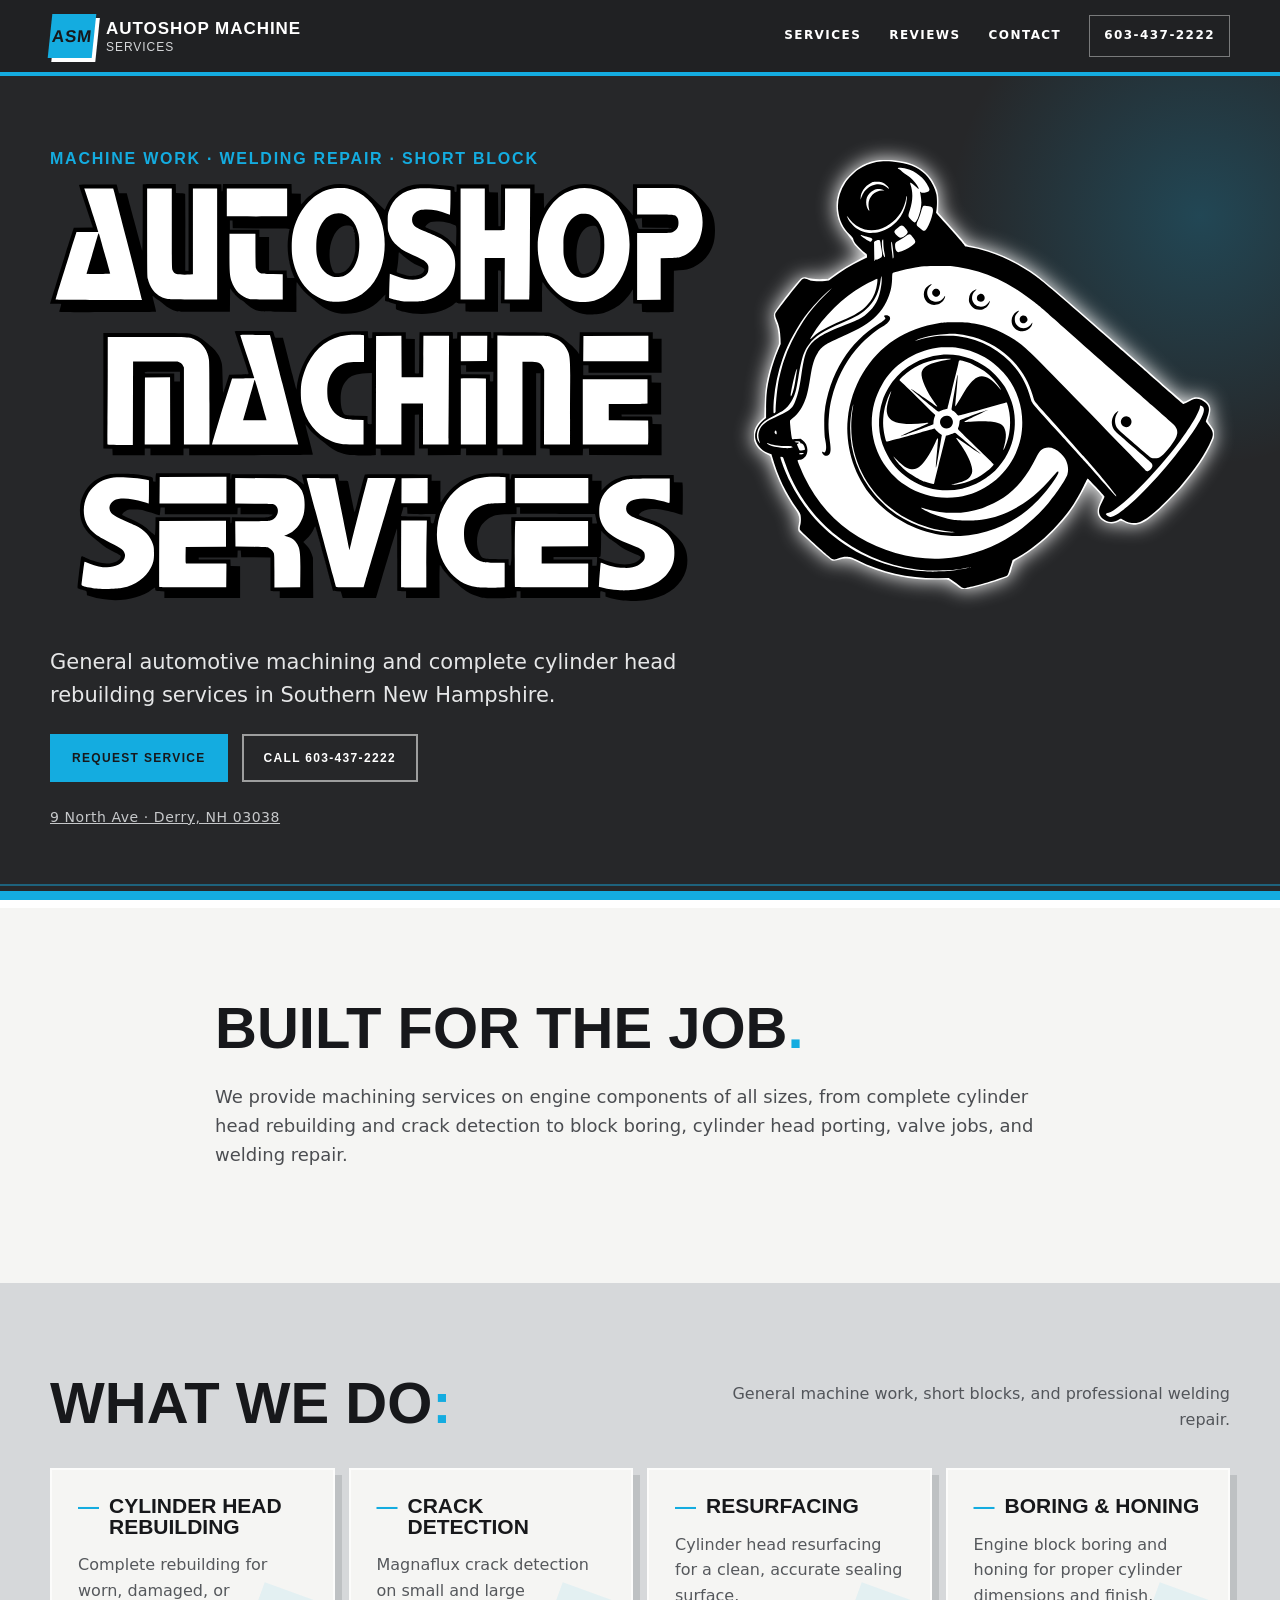
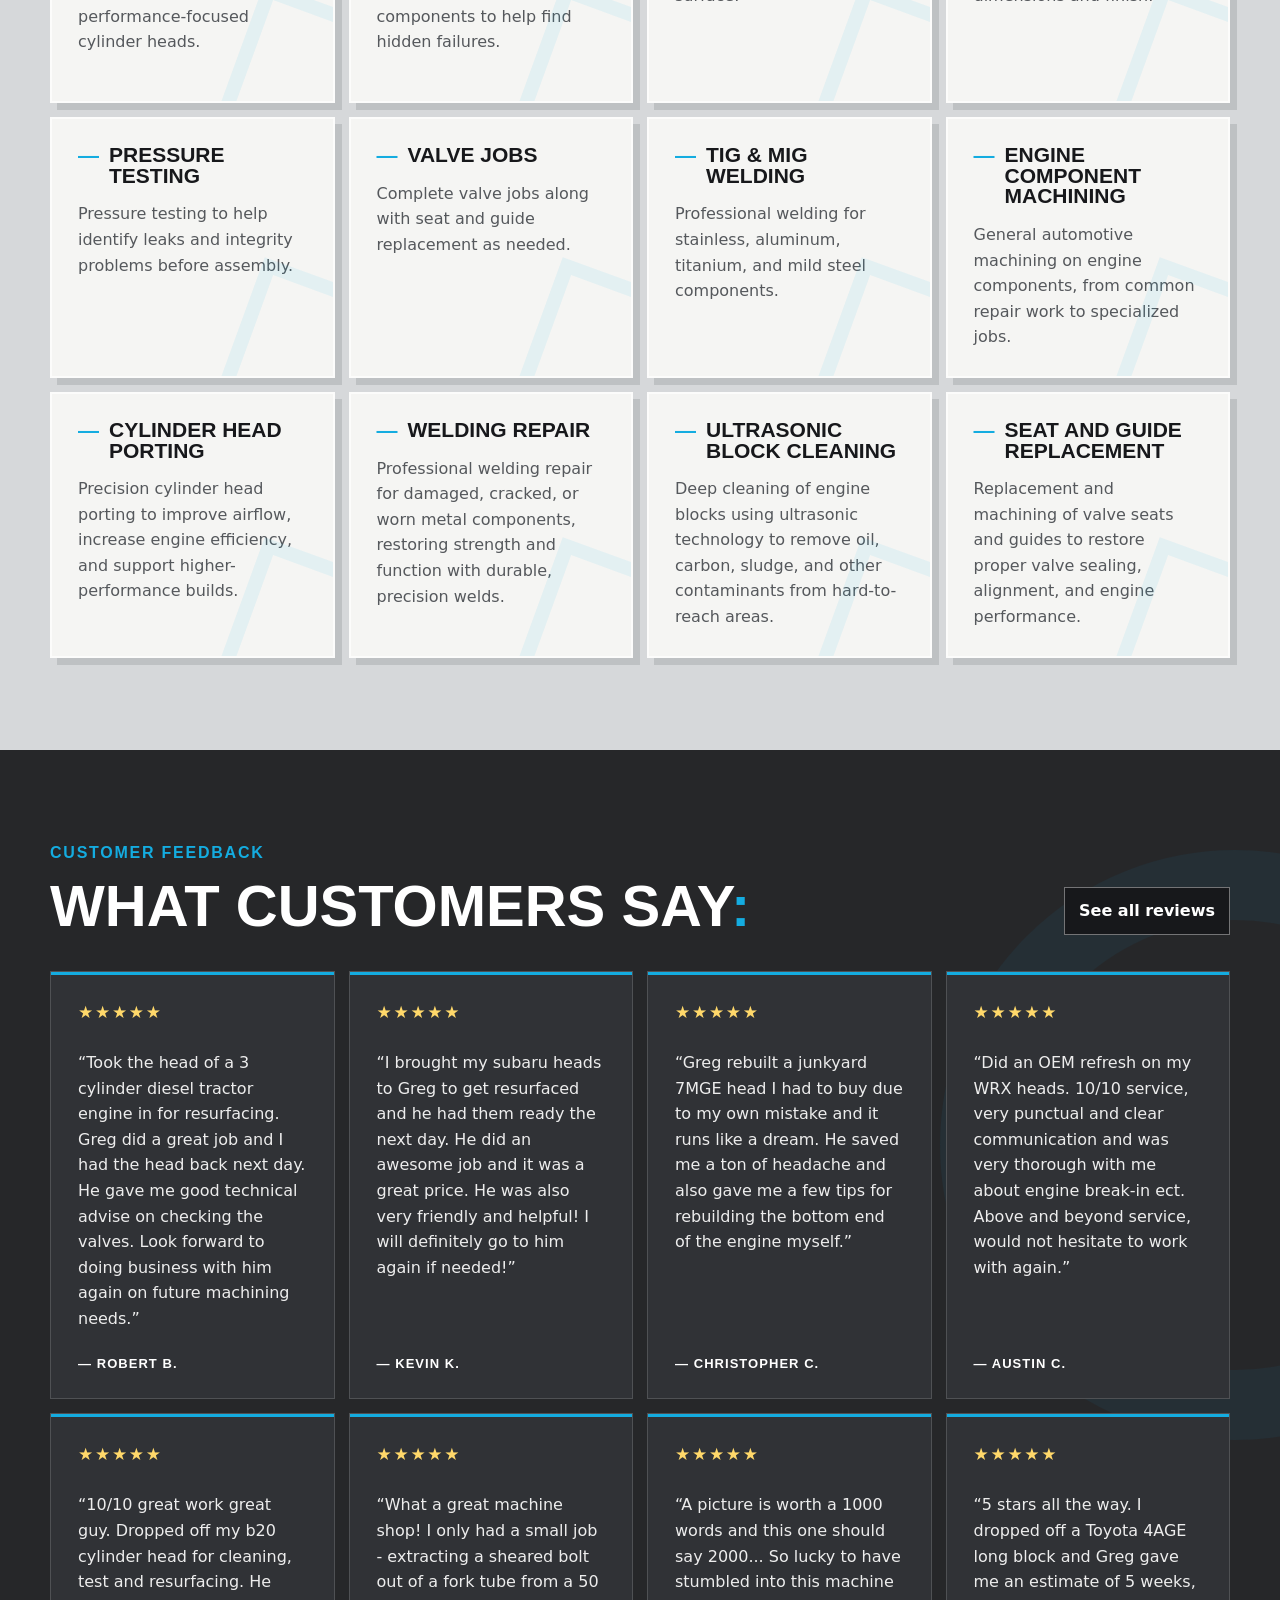
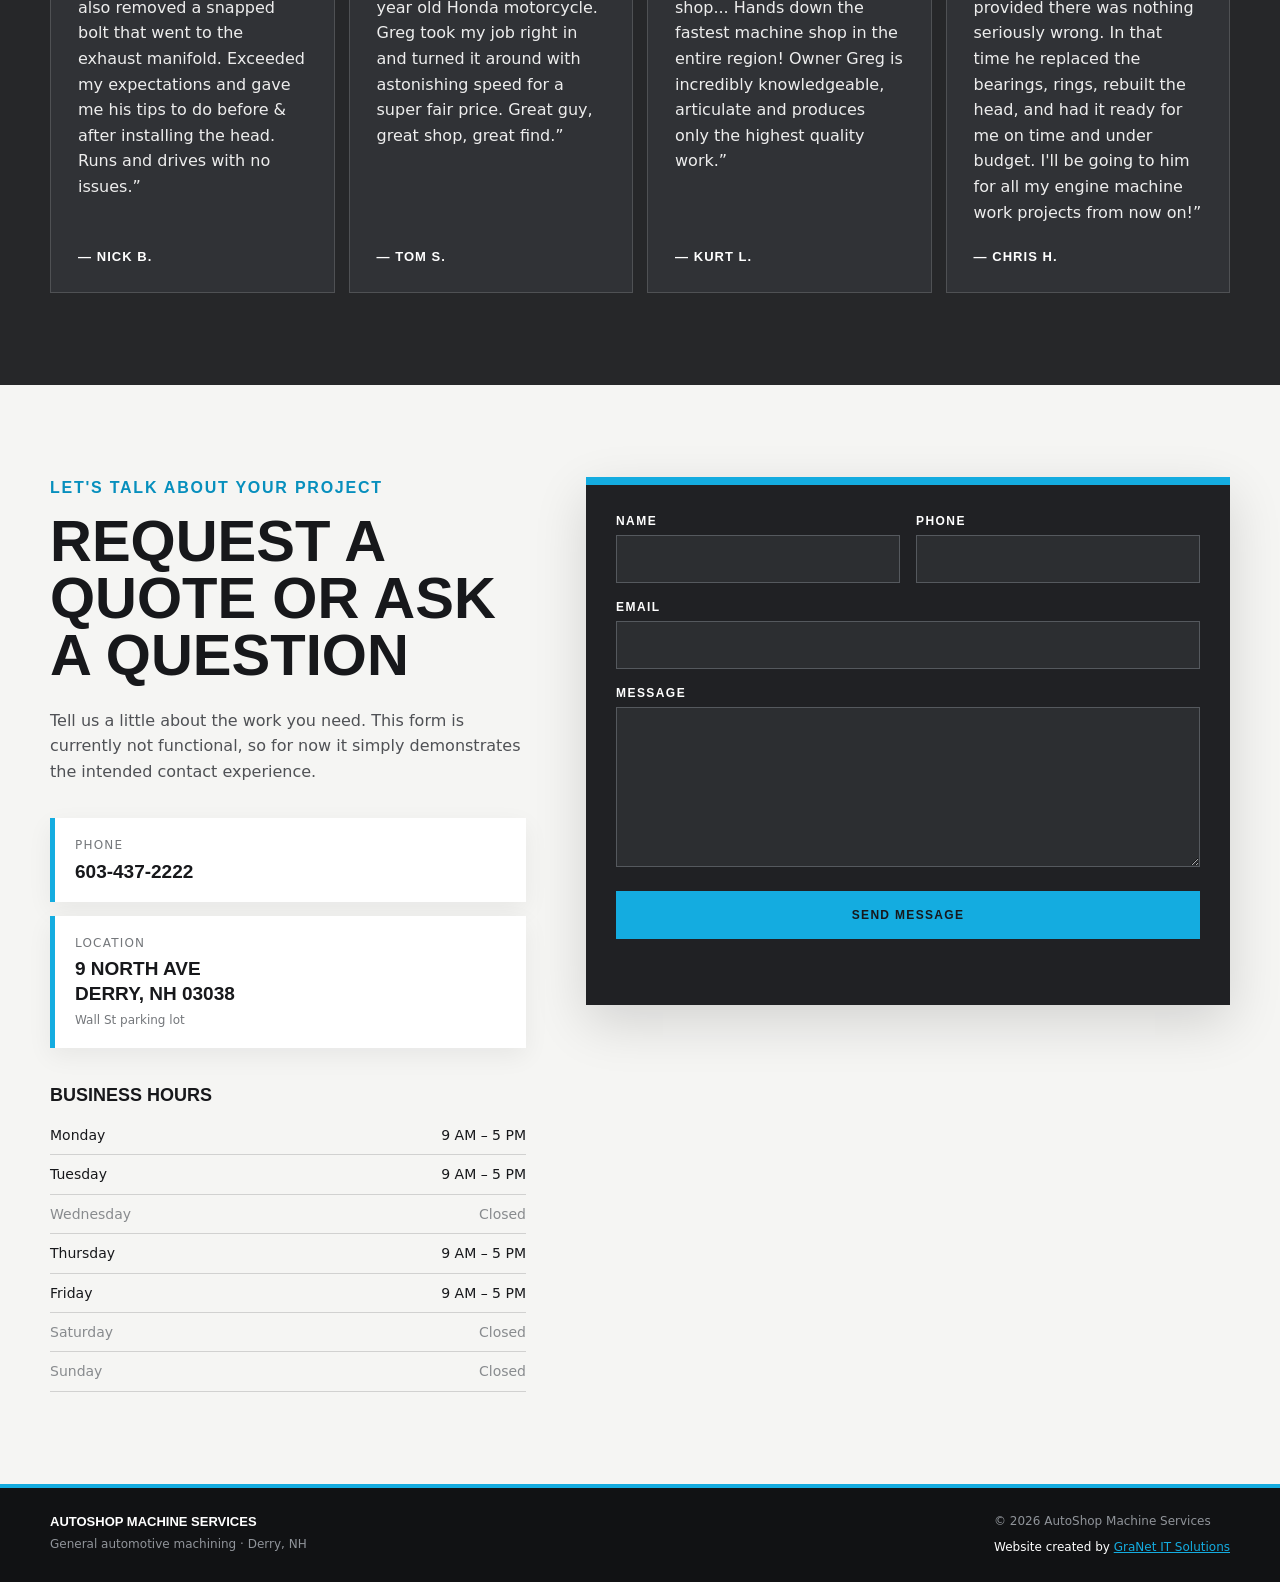
==== index.html @ a237023c "Reversed turbo again" ====
<!doctype html>
<html lang="en">
<head>
  <meta charset="utf-8">
  <meta name="viewport" content="width=device-width, initial-scale=1">
  <meta name="description" content="AutoShop Machine Services — general automotive machining, cylinder head rebuilding, welding, engine block work, pressure testing, and more in Derry, New Hampshire.">
  <title>AutoShop Machine Services | Derry, NH</title>
  <link rel="icon" href="assets/turbo-vector-animated-speed-1s-optimized.svg" sizes="any" type="image/svg+xml">
  <link rel="stylesheet" href="styles.css">
</head>
<body>
  <header class="site-header">
    <a class="brand" href="/" aria-label="AutoShop Machine Services home">
      <span class="brand-mark" aria-hidden="true">ASM</span>
      <span class="brand-copy">
        <strong>AutoShop Machine</strong>
        <span>Services</span>
      </span>
    </a>

    <button class="nav-toggle" type="button" aria-expanded="false" aria-controls="site-nav" aria-label="Open navigation">
      <span class="burger-line"></span>
      <span class="burger-line"></span>
      <span class="burger-line"></span>
    </button>

    <nav class="site-nav" id="site-nav" aria-label="Primary navigation">
      <a href="#services">Services</a>
      <a href="#reviews">Reviews</a>
      <a href="#contact">Contact</a>
      <a class="nav-phone" href="tel:+16034372222">603-437-2222</a>
    </nav>
  </header>

  <main>
    <section class="hero section-dark">
      <div class="hero-glow" aria-hidden="true"></div>
      <div class="container hero-grid">
        <div class="hero-copy">
          <p class="eyebrow">Machine Work · Welding Repair · <span class="nowrap">Short block</span></p>
          <img src="assets/autoshop-machine-services-optimized.svg" alt="AutoShop Machine Services">
        </div>
        <div class="hero-art" aria-label="Automotive turbocharger illustration">
          <img src="assets/turbo-vector-animated-speed-1s-optimized.svg" alt="Animated turbocharger graphic vectorized from Greg's business card">
        </div>
        <div>
          <p class="hero-lead">General automotive machining and complete cylinder head rebuilding services in Southern New Hampshire.</p>
          <div class="hero-actions">
            <a class="button button-primary" href="#contact">Request Service</a>
            <a class="button button-outline" href="tel:+16034372222">Call 603-437-2222</a>
          </div>
          <p class="hero-note">
            <a href="https://maps.app.goo.gl/6MBUK73NmXzvADRd7" target="_blank" rel="noopener noreferrer">
              9 North Ave · Derry, NH 03038
            </a>
          </p>
        </div>
      </div>
    </section>

    <section class="intro section-light">
      <div class="container narrow">
        <h2>Built for the job<span class="color-cyan">.</span></h2>
        <p>
          We provide machining services on engine components of all sizes, from complete cylinder head rebuilding and crack
          detection to block boring, cylinder head porting, valve jobs, and welding repair.
        </p>
      </div>
    </section>

    <section class="services section-gray" id="services">
      <div class="container">
        <div class="section-heading">
          <div>
            <h2 class="nowrap">What we do<span class="color-cyan">:</span></h2>
          </div>
          <p>General machine work, short blocks, and professional welding repair.</p>
        </div>

        <div class="service-grid">
          <article class="service-card">
            <h3 class="cyan-line-before">Cylinder Head Rebuilding</h3>
            <p>Complete rebuilding for worn, damaged, or performance-focused cylinder heads.</p>
          </article>
          <article class="service-card">
            <h3 class="cyan-line-before">Crack Detection</h3>
            <p>Magnaflux crack detection on small and large components to help find hidden failures.</p>
          </article>
          <article class="service-card">
            <h3 class="cyan-line-before">Resurfacing</h3>
            <p>Cylinder head resurfacing for a clean, accurate sealing surface.</p>
          </article>
          <article class="service-card">
            <h3 class="cyan-line-before">Boring &amp; Honing</h3>
            <p>Engine block boring and honing for proper cylinder dimensions and finish.</p>
          </article>
          <article class="service-card">
            <h3 class="cyan-line-before">Pressure Testing</h3>
            <p>Pressure testing to help identify leaks and integrity problems before assembly.</p>
          </article>
          <article class="service-card">
            <h3 class="cyan-line-before">Valve Jobs</h3>
            <p>Complete valve jobs along with seat and guide replacement as needed.</p>
          </article>
          <article class="service-card">
            <h3 class="cyan-line-before">TIG &amp; MIG Welding</h3>
            <p>Professional welding for stainless, aluminum, titanium, and mild steel components.</p>
          </article>
          <article class="service-card">
            <h3 class="cyan-line-before">Engine Component Machining</h3>
            <p>General automotive machining on engine components, from common repair work to specialized jobs.</p>
          </article>
          <article class="service-card">
            <h3 class="cyan-line-before">Cylinder Head Porting</h3>
            <p>Precision cylinder head porting to improve airflow, increase engine efficiency, and support higher-performance builds.</p>
          </article>
          <article class="service-card">
            <h3 class="cyan-line-before">Welding Repair</h3>
            <p>Professional welding repair for damaged, cracked, or worn metal components, restoring strength and function with durable, precision welds.</p>
          </article>
          <article class="service-card">
            <h3 class="cyan-line-before">Ultrasonic Block Cleaning</h3>
            <p>Deep cleaning of engine blocks using ultrasonic technology to remove oil, carbon, sludge, and other contaminants from hard-to-reach areas.</p>
          </article>
          <article class="service-card">
            <h3 class="cyan-line-before">Seat and Guide Replacement</h3>
            <p>Replacement and machining of valve seats and guides to restore proper valve sealing, alignment, and engine performance.</p>
          </article>
        </div>
      </div>
    </section>

    <section class="reviews section-dark" id="reviews">
      <div class="container">
        <div class="section-heading light">
          <div>
            <p class="eyebrow">Customer feedback</p>
            <h2>What Customers Say<span class="color-cyan">:</span></h2>
          </div>
          <a class="see-all-reviews-button" href="https://www.google.com/maps/place/Autoshop+Machine+Services/@42.8801014,-71.3243458,100m/data=!3m1!1e3!4m8!3m7!1s0x89e253054be3e963:0x8360d25eb1b6ce93!8m2!3d42.8800504!4d-71.324139!9m1!1b1!16s%2Fg%2F11cmn0khf6" target="_blank" rel="noopener noreferrer">
            See all reviews
          </a>
        </div>

        <div class="review-grid">
          <a class="review-card-container" href="https://maps.app.goo.gl/iTQZcRNAkTzZk5Yu5" target="_blank" rel="noopener noreferrer">
            <article class="review-card">
              <div class="stars" aria-label="5 out of 5 stars">★★★★★</div>
              <p>Took the head of a 3 cylinder diesel tractor engine in for resurfacing. Greg did a great job and I had the head back next day. He gave me good technical advise on checking the valves. Look forward to doing business with him again on future machining needs.</p>
              <strong>Robert B.</strong>
            </article>
          </a>
          <a class="review-card-container" href="https://maps.app.goo.gl/VydvG1VbKSbS85hs8" target="_blank" rel="noopener noreferrer">
            <article class="review-card">
              <div class="stars" aria-label="5 out of 5 stars">★★★★★</div>
              <p>I brought my subaru heads to Greg to get resurfaced and he had them ready the next day. He did an awesome job and it was a great price. He was also very friendly and helpful! I will definitely go to him again if needed!</p>
              <strong>Kevin K.</strong>
            </article>
          </a>
          <a class="review-card-container" href="https://maps.app.goo.gl/WAqzP5Kmh5ijmEwaA" target="_blank" rel="noopener noreferrer">
            <article class="review-card">
              <div class="stars" aria-label="5 out of 5 stars">★★★★★</div>
              <p>Greg rebuilt a junkyard 7MGE head I had to buy due to my own mistake and it runs like a dream. He saved me a ton of headache and also gave me a few tips for rebuilding the bottom end of the engine myself.</p>
              <strong>Christopher C.</strong>
            </article>
          </a>
          <a class="review-card-container" href="https://maps.app.goo.gl/phbAmVLEk7veg3TAA" target="_blank" rel="noopener noreferrer">
            <article class="review-card">
              <div class="stars" aria-label="5 out of 5 stars">★★★★★</div>
              <p>Did an OEM refresh on my WRX heads. 10/10 service, very punctual and clear communication and was very thorough with me about engine break-in ect. Above and beyond service, would not hesitate to work with again.</p>
              <strong>Austin C.</strong>
            </article>
          </a>
          <a class="review-card-container" href="https://maps.app.goo.gl/SbBbfT8TpAc2FC8SA" target="_blank" rel="noopener noreferrer">
            <article class="review-card">
              <div class="stars" aria-label="5 out of 5 stars">★★★★★</div>
              <p>10/10 great work great guy. Dropped off my b20 cylinder head for cleaning, test and resurfacing. He also removed a snapped bolt that went to the exhaust manifold. Exceeded my expectations and gave me his tips to do before &amp; after installing the head. Runs and drives with no issues.</p>
              <strong>Nick B.</strong>
            </article>
          </a>
          <a class="review-card-container" href="https://maps.app.goo.gl/SuzXh9UTYH8xgKC66" target="_blank" rel="noopener noreferrer">
            <article class="review-card">
              <div class="stars" aria-label="5 out of 5 stars">★★★★★</div>
              <p>What a great machine shop! I only had a small job - extracting a sheared bolt out of a fork tube from a 50 year old Honda motorcycle. Greg took my job right in and turned it around with astonishing speed for a super fair price. <!-- He showed me all around his amazing shop, and showed me some of the impressive engine rebuilds he was working on. --> Great guy, great shop, great find.</p>
              <strong>Tom S.</strong>
            </article>
          </a>
          <a class="review-card-container" href="https://maps.app.goo.gl/bUFGBrFWjuqHCg398" target="_blank" rel="noopener noreferrer">
            <article class="review-card">
              <div class="stars" aria-label="5 out of 5 stars">★★★★★</div>
              <p>A picture is worth a 1000 words and this one should say 2000... So lucky to have stumbled into this machine shop... Hands down the fastest machine shop in the entire region! Owner Greg is incredibly knowledgeable, articulate and produces only the highest quality work.</p>
              <strong>Kurt L.</strong>
            </article>
          </a>
          <a class="review-card-container" href="https://maps.app.goo.gl/ict8eHAkGmS4cefP7" target="_blank" rel="noopener noreferrer">
            <article class="review-card">
              <div class="stars" aria-label="5 out of 5 stars">★★★★★</div>
              <p>5 stars all the way. I dropped off a Toyota 4AGE long block and Greg gave me an estimate of 5 weeks, provided there was nothing seriously wrong. In that time he replaced the bearings, rings, rebuilt the head, and had it ready for me on time and under budget. <!-- I just finished building up the rest of the motor in my home garage and installing it in the car. She started right up! --> I'll be going to him for all my engine machine work projects from now on!</p>
              <strong>Chris H.</strong>
            </article>
          </a>
        </div>
      </div>
    </section>

    <section class="contact section-light" id="contact">
      <div class="container contact-grid">
        <div class="contact-copy">
          <p class="eyebrow dark">Let's talk about your project</p>
          <h2>Request a Quote or Ask a Question</h2>
          <p>
            Tell us a little about the work you need. This form is currently not functional, so for now it simply demonstrates
            the intended contact experience.
          </p>

          <div class="contact-details">
            <a href="tel:+16034372222"><span>Phone</span><strong>603-437-2222</strong></a>
            <a href="https://maps.app.goo.gl/6MBUK73NmXzvADRd7" target="_blank" rel="noopener noreferrer">
              <div><span>Location</span><strong>9 North Ave<br>Derry, NH 03038</strong><small>Wall St parking lot</small></div>
            </a>
          </div>

          <div class="hours">
            <h3>Business Hours</h3>
            <div class="hours-row"><span>Monday</span><span>9 AM &ndash; 5 PM</span></div>
            <div class="hours-row"><span>Tuesday</span><span>9 AM &ndash; 5 PM</span></div>
            <div class="hours-row closed"><span>Wednesday</span><span>Closed</span></div>
            <div class="hours-row"><span>Thursday</span><span>9 AM &ndash; 5 PM</span></div>
            <div class="hours-row"><span>Friday</span><span>9 AM &ndash; 5 PM</span></div>
            <div class="hours-row closed"><span>Saturday</span><span>Closed</span></div>
            <div class="hours-row closed"><span>Sunday</span><span>Closed</span></div>
          </div>
        </div>

        <form class="contact-form" id="contact-form">
          <div class="form-row">
            <label>Name<input type="text" name="name" autocomplete="name" required></label>
            <label>Phone<input type="tel" name="phone" autocomplete="tel" required></label>
          </div>
          <label>Email<input type="email" name="email" autocomplete="email" required></label>
          <label>Message<textarea name="message" rows="7" required></textarea></label>
          <button class="button button-primary" type="submit">Send Message</button>
          <p class="form-status" id="form-status" role="status" aria-live="polite"></p>
        </form>
      </div>
    </section>
  </main>

  <footer class="site-footer">
    <div class="container footer-inner">
      <div>
        <strong>AutoShop Machine Services</strong>
        <span class="footer-company-subtext">General automotive machining · Derry, NH</span>
      </div>
      <div>
        <span class="footer-copyright">© <span id="year">2026</span> AutoShop Machine Services</span>
        <span>Website created by <a class="granet-link" href="https://granet.tech" target="_blank" rel="noopener">GraNet IT Solutions</a></span>
      </div>
    </div>
  </footer>

  <script src="script.js"></script>
</body>
</html>
---- styles.css ----
:root {
  --cyan: #14ace0;
  --cyan-dark: #078fbd;
  --ink: #17181b;
  --ink-soft: #25272a;
  --review-bg: #303236;
  --gray-900: #262729;
  --gray-800: #3a3c40;
  --gray-500: #9ea1a5;
  --gray-300: #d6d8da;
  --gray-100: #f5f5f3;
  --white: #ffffff;
  --yellow: #ffd86a;
  --border: rgba(23, 24, 27, .16);
  --shadow: 0 18px 50px rgba(0, 0, 0, .14);
  --max: 1180px;
  --display: "Trebuchet MS", "Arial Black", Arial, sans-serif;
  --body: Inter, ui-sans-serif, system-ui, -apple-system, BlinkMacSystemFont, "Segoe UI", sans-serif;
}

* {
  box-sizing: border-box;
}

html {
  scroll-behavior: smooth;
  scroll-padding-top: 50px;
}

body {
  margin: 0;
  color: var(--ink);
  background: var(--gray-100);
  font-family: var(--body);
  line-height: 1.6;
}

a {
  color: inherit;
}

img {
  max-width: 100%;
  display: block;
}

input,
textarea {
  font-size: 16px;
}

button {
  font: inherit;
}

.container {
  width: min(100% - 40px, var(--max));
  margin-inline: auto;
}

.narrow {
  max-width: 850px;
}

.site-header {
  position: sticky;
  top: 0;
  z-index: 50;
  display: flex;
  align-items: center;
  justify-content: space-between;
  gap: 24px;
  padding: 14px max(20px, calc((100% - var(--max)) / 2));
  background: rgba(23, 24, 27, .96);
  color: var(--white);
  border-bottom: 4px solid var(--cyan);
  backdrop-filter: blur(12px);
}

.brand {
  display: inline-flex;
  align-items: center;
  gap: 12px;
  text-decoration: none;
  min-width: 0;
}

.brand-mark {
  display: grid;
  place-items: center;
  width: 44px;
  height: 44px;
  flex: 0 0 44px;
  background: var(--cyan);
  color: var(--ink);
  font: 900 17px/1 var(--display);
  letter-spacing: .04em;
  transform: skew(-6deg);
  box-shadow: 4px 4px 0 #fff;
}

.brand-copy {
  display: flex;
  flex-direction: column;
  font-family: var(--display);
  text-transform: uppercase;
  letter-spacing: .06em;
  line-height: 1;
}

.brand-copy strong {
  font-size: 17px;
}

.brand-copy span {
  margin-top: 4px;
  font-size: 12px;
  color: #d6d8da;
}

.site-nav {
  display: flex;
  align-items: center;
  gap: 28px;
}

.site-nav a {
  text-decoration: none;
  text-transform: uppercase;
  font-size: 12px;
  font-weight: 800;
  letter-spacing: .12em;
}

.site-nav a:hover {
  color: var(--cyan);
}

.nav-phone {
  border: 1px solid rgba(255, 255, 255, .4);
  padding: 10px 14px;
}

.nav-phone:hover {
  border-color: var(--cyan);
}

.nav-toggle {
  display: none;
  width: 42px;
  height: 42px;
  padding: 8px;
  border: 1px solid rgba(255, 255, 255, .35);
  background: transparent;
  color: white;
  cursor: pointer;
}

.nav-toggle span.burger-line {
  display: block;
  height: 2px;
  margin: 5px 0;
  background: currentColor;
}

.section-dark {
  background: var(--gray-900);
  color: var(--white);
}

.section-light {
  background: var(--gray-100);
}

.section-gray {
  background: var(--gray-300);
}

.hero {
  position: relative;
  overflow: hidden;
  border-bottom: 8px solid var(--white);
}

.hero::before,
.hero::after {
  content: "";
  position: absolute;
  inset: auto 0 0;
  height: 9px;
  background: var(--cyan);
}

.hero::after {
  bottom: 14px;
  height: 2px;
  opacity: .45;
}

.hero-glow {
  position: absolute;
  width: 520px;
  height: 520px;
  border-radius: 50%;
  right: -180px;
  top: -120px;
  background: radial-gradient(circle, rgba(20, 172, 224, .24), transparent 68%);
}

.hero-grid {
  min-height: 650px;
  display: grid;
  grid-template-columns: 1.15fr .85fr;
  align-items: center;
  gap: 24px;
  padding-block: 72px;
}

.color-cyan {
  color: var(--cyan);
}

.cyan-line-before {
  display: flex;
}

.cyan-line-before::before {
  content: "\2014";
  color: var(--cyan);
  margin-right: 10px;
}

.nowrap {
  white-space: nowrap;
}

.eyebrow {
  margin: 0 0 14px;
  font: 800 clamp(12px, 1.4vw, 16px)/1.4 var(--display);
  text-transform: uppercase;
  letter-spacing: .11em;
  color: var(--cyan);
}

.eyebrow.dark {
  color: var(--cyan-dark);
}

h2 {
  margin: 0;
  font-family: var(--display);
  text-transform: uppercase;
}

.hero-lead {
  max-width: 680px;
  font-size: clamp(17px, 2vw, 21px);
  color: #e5e6e7;
}

.hero-actions {
  display: flex;
  gap: 14px;
  flex-wrap: wrap;
}

.button {
  display: inline-flex;
  justify-content: center;
  align-items: center;
  min-height: 48px;
  padding: 12px 20px;
  border: 2px solid transparent;
  text-decoration: none;
  text-transform: uppercase;
  font: 900 12px/1 var(--display);
  letter-spacing: .11em;
  cursor: pointer;
  transition: transform .18s ease, background .18s ease, color .18s ease;
}

.button:hover {
  transform: translateY(-2px);
}

.button-primary {
  background: var(--cyan);
  color: var(--ink);
}

.button-primary:hover {
  background: #57c8eb;
}

.button-outline {
  border-color: rgba(255, 255, 255, .55);
  color: white;
}

.button-outline:hover {
  background: white;
  color: var(--ink);
}

.hero-note {
  margin: 24px 0 0;
  font-size: 14px;
  letter-spacing: .04em;
  color: #c6c8ca;
}

.hero-art {
  display: flex;
  justify-content: center;
  align-items: center;
  position: relative;
}

.hero-art img {
  width: min(100%, 460px);
  filter: drop-shadow(0 0 10px white);
  /* filter: drop-shadow(0 0 20px var(--cyan)); */
}

.intro {
  padding: 92px 0 96px;
}

.intro h2 {
  max-width: 900px;
  font-size: clamp(34px, 5vw, 58px);
  line-height: .98;
}

.intro p:last-child {
  margin-top: 26px;
  max-width: 820px;
  font-size: 18px;
  color: #4b4d51;
}

.services,
.reviews,
.contact {
  padding: 92px 0;
}

.section-heading {
  display: flex;
  align-items: end;
  justify-content: space-between;
  gap: 30px;
  margin-bottom: 36px;
}

.section-heading h2 {
  font-size: clamp(34px, 5vw, 58px);
  line-height: .98;
}

.section-heading > p {
  max-width: 500px;
  margin: 0;
  color: #52555a;
  text-align: right;
}

.section-heading.light > p {
  color: #c7c9cc;
}

.service-grid {
  display: grid;
  grid-template-columns: repeat(4, minmax(0, 1fr));
  gap: 14px;
}

.service-card {
  position: relative;
  min-height: 235px;
  padding: 26px;
  background: var(--gray-100);
  border: 2px solid rgba(255, 255, 255, .7);
  box-shadow: 7px 7px 0 rgba(23, 24, 27, .12);
  overflow: hidden;
}

.service-card::after {
  content: "";
  position: absolute;
  width: 120px;
  height: 120px;
  right: -50px;
  bottom: -50px;
  border: 14px solid rgba(20, 172, 224, .08);
  transform: rotate(20deg);
}

.service-card h3 {
  margin: 0;
  font: 900 21px/.98 var(--display);
  text-transform: uppercase;
}

.service-card p {
  margin: 15px 0 0;
  color: #55585c;
}

.reviews {
  position: relative;
  overflow: hidden;
}

.reviews::before {
  content: "";
  position: absolute;
  width: 450px;
  height: 450px;
  border: 70px solid rgba(20, 172, 224, .06);
  border-radius: 50%;
  right: -250px;
  top: 100px;
}

.see-all-reviews-button {
  border: 1px solid rgba(255, 255, 255, .4);
  padding: 10px 14px;
  background-color: rgb(23, 24, 27);
  white-space: nowrap;
  font-weight: 800;
  text-decoration: none;
  text-align: center;
  z-index: 1;
}

.see-all-reviews-button:hover {
  color: var(--cyan);
  border-color: var(--cyan);
}

.review-grid {
  position: relative;
  display: grid;
  grid-template-columns: repeat(4, minmax(0, 1fr));
  gap: 14px;
}

.review-card-container {
  text-decoration: inherit;
  display: flex;
}

.review-card {
  background: var(--review-bg);
  border: 1px solid rgba(255, 255, 255, .15);
  padding: 27px;
  box-shadow: inset 0 3px 0 var(--cyan);
  display: flex;
  flex-direction: column;
  position: relative;
  z-index: 1;
}

.review-card:hover {
  background: linear-gradient(to top, color-mix(in srgb, var(--cyan), var(--review-bg) 75%)  0%, var(--review-bg) 25%);
}

.stars {
  color: var(--yellow);
  letter-spacing: .1em;
  font-size: 17px;
}

.review-card p {
  margin: 24px 0;
  font-size: 16px;
  color: #ededed;
}

.review-card p::before {
  content: '\201C';
}

.review-card p::after {
  content: '\201D';
}

.review-card strong {
  display: block;
  font: 900 13px/1.2 var(--display);
  text-transform: uppercase;
  letter-spacing: .08em;
  margin-top: auto;
}

.review-card strong::before {
  content: '\2014\20';
}

.review-card span {
  display: block;
  margin-top: 6px;
  color: #96999e;
  font-size: 12px;
}

.contact-grid {
  display: grid;
  grid-template-columns: .85fr 1.15fr;
  gap: 60px;
  align-items: start;
}

.contact h2 {
  font-size: clamp(34px, 5vw, 58px);
  line-height: .98;
}

.contact-copy > p:not(.eyebrow) {
  margin: 24px 0 34px;
  color: #4f5155;
  max-width: 650px;
}

.contact-details {
  display: grid;
  gap: 14px;
  margin-bottom: 28px;
}

.contact-details > * {
  display: block;
  padding: 18px 20px;
  border-left: 5px solid var(--cyan);
  background: white;
  text-decoration: none;
  box-shadow: 0 8px 24px rgba(0, 0, 0, .06);
}

.contact-details span,
.contact-details small {
  display: block;
  color: #74777b;
  font-size: 12px;
  text-transform: uppercase;
  letter-spacing: .1em;
}

.contact-details strong {
  display: block;
  margin-top: 4px;
  font: 900 19px/1.3 var(--display);
  text-transform: uppercase;
}

.contact-details small {
  margin-top: 4px;
  text-transform: none;
  letter-spacing: normal;
}

.hours {
  padding-top: 10px;
}

.hours h3 {
  margin: 0 0 12px;
  font: 900 18px/1 var(--display);
  text-transform: uppercase;
}

.hours-row {
  display: flex;
  justify-content: space-between;
  gap: 18px;
  padding: 8px 0;
  border-bottom: 1px solid var(--border);
  font-size: 14px;
}

.hours-row.closed {
  color: #888b8e;
}

.contact-form {
  padding: 30px;
  background: #202124;
  color: white;
  box-shadow: var(--shadow);
  border-top: 8px solid var(--cyan);
}

.contact-form label {
  display: block;
  margin-bottom: 18px;
  font: 800 12px/1 var(--display);
  text-transform: uppercase;
  letter-spacing: .12em;
}

.form-row {
  display: grid;
  grid-template-columns: 1fr 1fr;
  gap: 16px;
}

.contact-form input,
.contact-form textarea {
  width: 100%;
  margin-top: 8px;
  padding: 14px 15px;
  border: 1px solid #55595e;
  background: #2c2e31;
  color: white;
  outline: none;
  border-radius: 0;
}

.contact-form input:focus,
.contact-form textarea:focus {
  border-color: var(--cyan);
  box-shadow: 0 0 0 2px rgba(20, 172, 224, .16);
}

.contact-form textarea {
  resize: vertical;
  min-height: 160px;
}

.contact-form .button {
  width: 100%;
  margin-top: 4px;
}

.form-status {
  min-height: 24px;
  margin: 12px 0 0;
  text-align: center;
  color: #bfeafa;
  font-size: 13px;
}

.site-footer {
  background: #111214;
  color: white;
  padding: 24px 0;
  border-top: 4px solid var(--cyan);
}

.footer-inner {
  display: grid;
  grid-template-columns: 1fr auto;
  gap: 22px;
  align-items: center;
  font-size: 12px;
}

.footer-inner strong {
  font: 900 13px/1 var(--display);
  text-transform: uppercase;
  text-decoration: none;
}

.footer-inner > div {
  display: flex;
  flex-direction: column;
  gap: 7.5px;
}

.footer-copyright,
.footer-company-subtext {
  color: #90949a;
}

.granet-link {
  color: var(--cyan);
}

@media (max-width: 980px) {
  .site-nav {
    gap: 18px;
  }

  .hero-grid {
    grid-template-columns: 1fr .72fr;
  }

  .service-grid,
  .review-grid {
    grid-template-columns: repeat(2, minmax(0, 1fr));
  }

  .contact-grid {
    grid-template-columns: 1fr;
  }
}

@media (max-width: 760px) {
  .hero-copy > .eyebrow {
    text-align: center;
  }

  .container {
    width: min(100% - 28px, var(--max));
  }

  .site-header {
    padding: 12px 14px;
  }

  .nav-toggle {
    display: block;
  }

  .site-nav {
    position: absolute;
    left: 14px;
    right: 14px;
    top: calc(100% + 4px);
    display: none;
    flex-direction: column;
    align-items: stretch;
    padding: 10px;
    background: #1b1c1f;
    border: 1px solid rgba(255, 255, 255, .15);
    box-shadow: var(--shadow);
  }

  .site-nav.open {
    display: flex;
  }

  .site-nav a {
    padding: 12px;
  }

  .nav-phone {
    text-align: center;
  }

  .hero-grid {
    grid-template-columns: 1fr;
    padding-block: 56px 74px;
  }

  .hero-art {
    order: -1;
    min-height: 180px;
  }

  .hero-art img {
    width: 250px;
  }

  .hero-art::before {
    inset: 15% 20%;
  }

  .section-heading:not(.light) {
    align-items: start;
    flex-direction: column;
    margin-bottom: 28px;
  }

  .section-heading > p {
    text-align: left;
  }

  .services,
  .reviews,
  .contact,
  .intro {
    padding: 70px 0;
  }

  .form-row {
    grid-template-columns: 1fr;
    gap: 0;
  }
}

@media (max-width: 520px) {
  .brand-copy strong {
    font-size: 14px;
  }

  .brand-copy span {
    font-size: 10px;
  }

  .brand-mark {
    width: 38px;
    height: 38px;
    flex-basis: 38px;
    font-size: 14px;
  }

  .section-heading.light {
    align-items: start;
    flex-direction: column;
    margin-bottom: 28px;
  }

  .see-all-reviews-button {
    width: 100%;
  }

  .service-grid,
  .review-grid {
    grid-template-columns: 1fr;
  }

  .service-card {
    min-height: auto;
  }

  .contact-form {
    padding: 22px 18px;
  }

  .footer-inner {
    grid-template-columns: 1fr;
  }
}
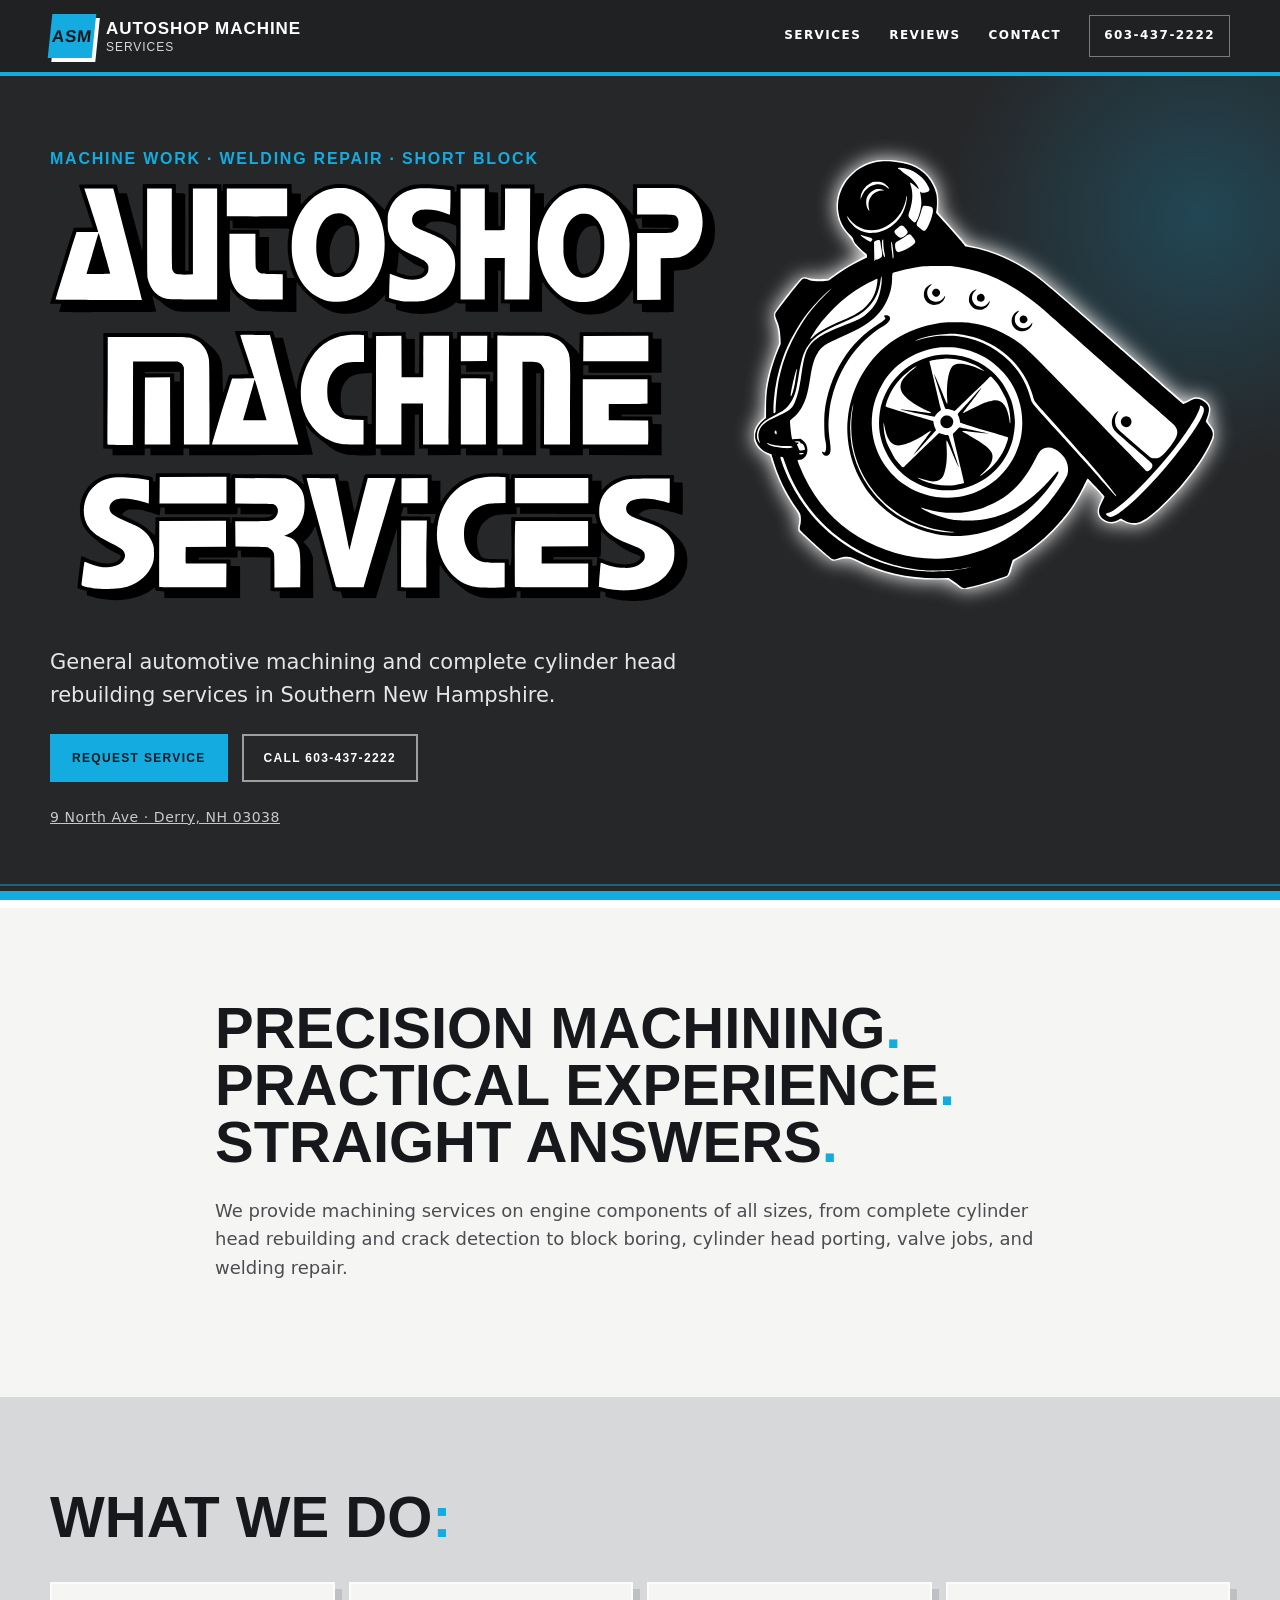
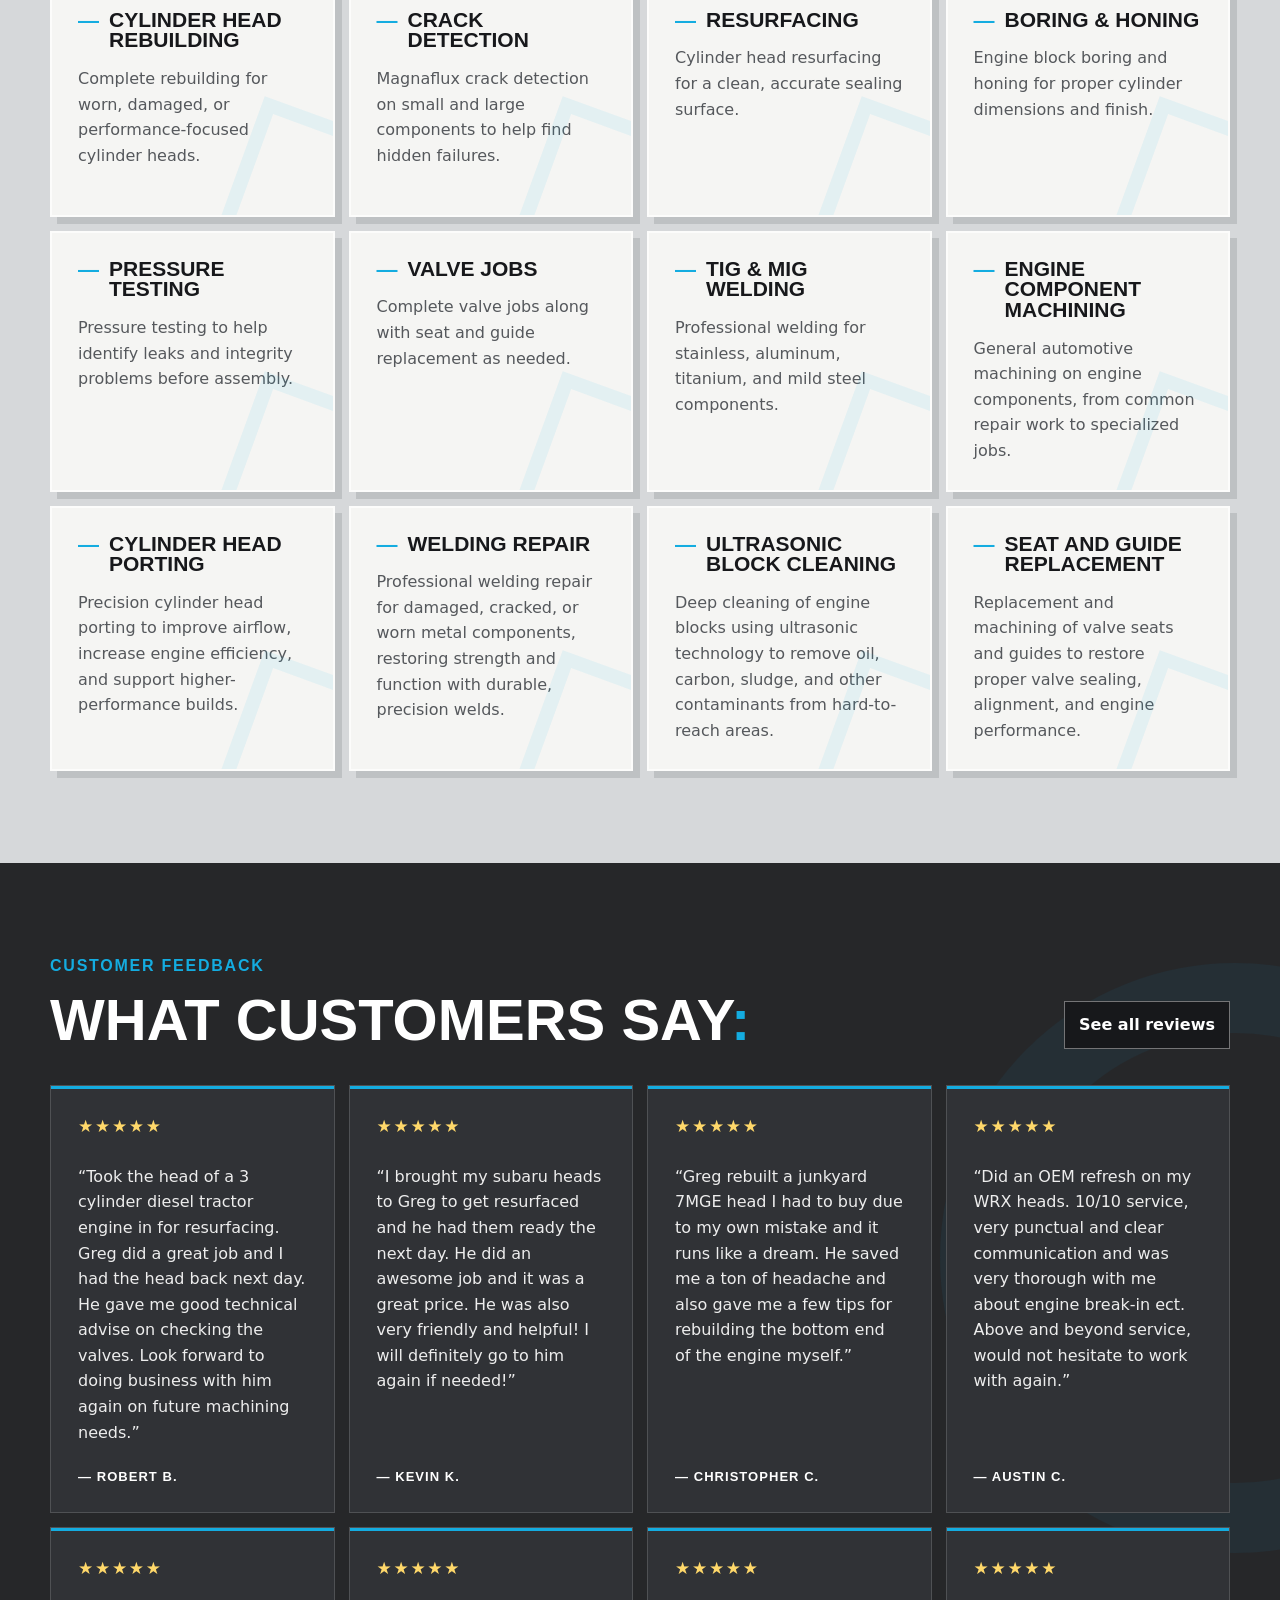
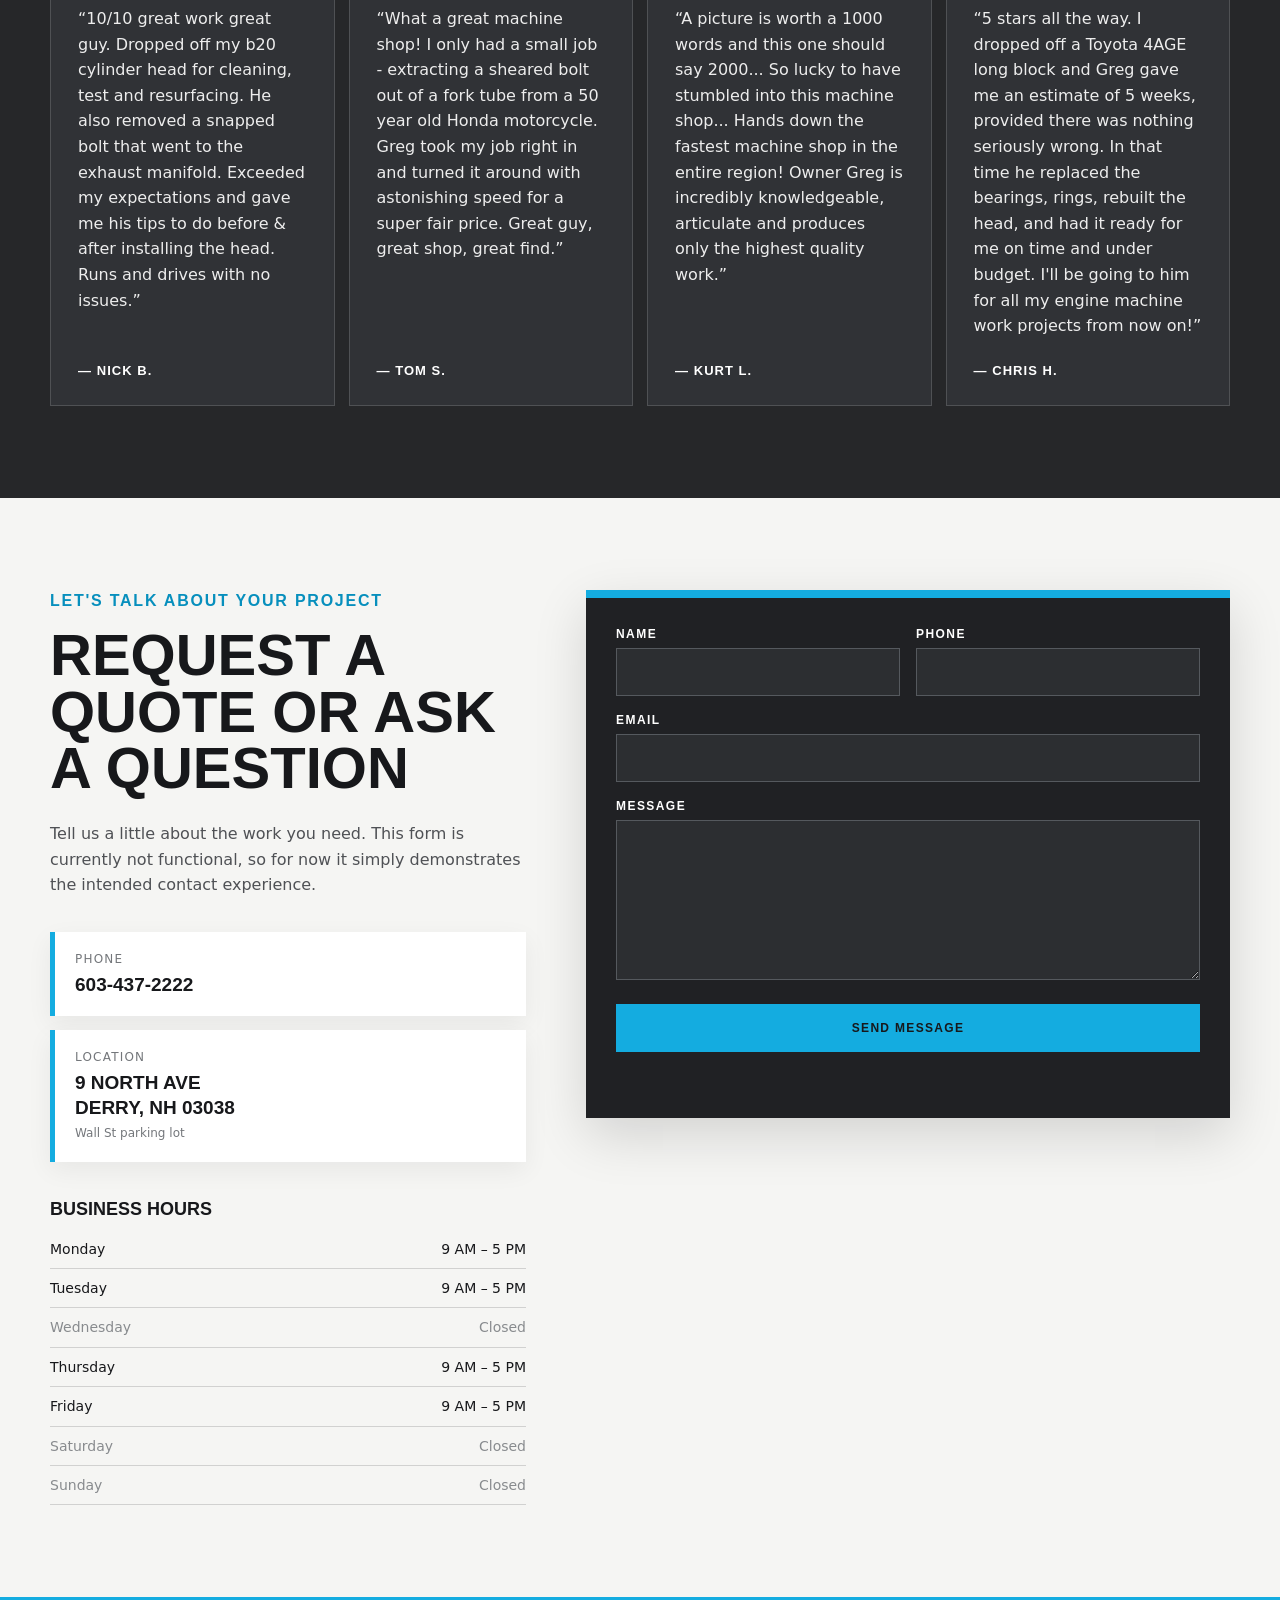
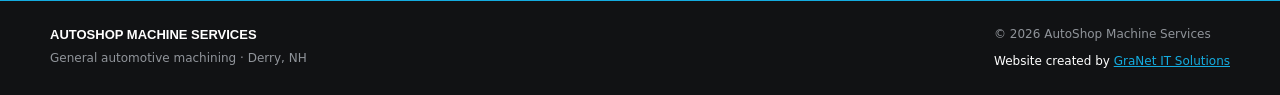
==== commit aa86be2d: "Called Greg and made changes for him" ====
--- a/index.html
+++ b/index.html
@@ -60,7 +60,11 @@
 
     <section class="intro section-light">
       <div class="container narrow">
-        <h2>Built for the job<span class="color-cyan">.</span></h2>
+        <h2>
+          Precision machining<span class="color-cyan">.</span><br>
+          Practical experience<span class="color-cyan">.</span><br>
+          Straight answers<span class="color-cyan">.</span><br>
+        </h2>
         <p>
           We provide machining services on engine components of all sizes, from complete cylinder head rebuilding and crack
           detection to block boring, cylinder head porting, valve jobs, and welding repair.
@@ -74,7 +78,7 @@
           <div>
             <h2 class="nowrap">What we do<span class="color-cyan">:</span></h2>
           </div>
-          <p>General machine work, short blocks, and professional welding repair.</p>
+          <!-- <p>General machine work, short blocks, and professional welding repair.</p> -->
         </div>
 
         <div class="service-grid">
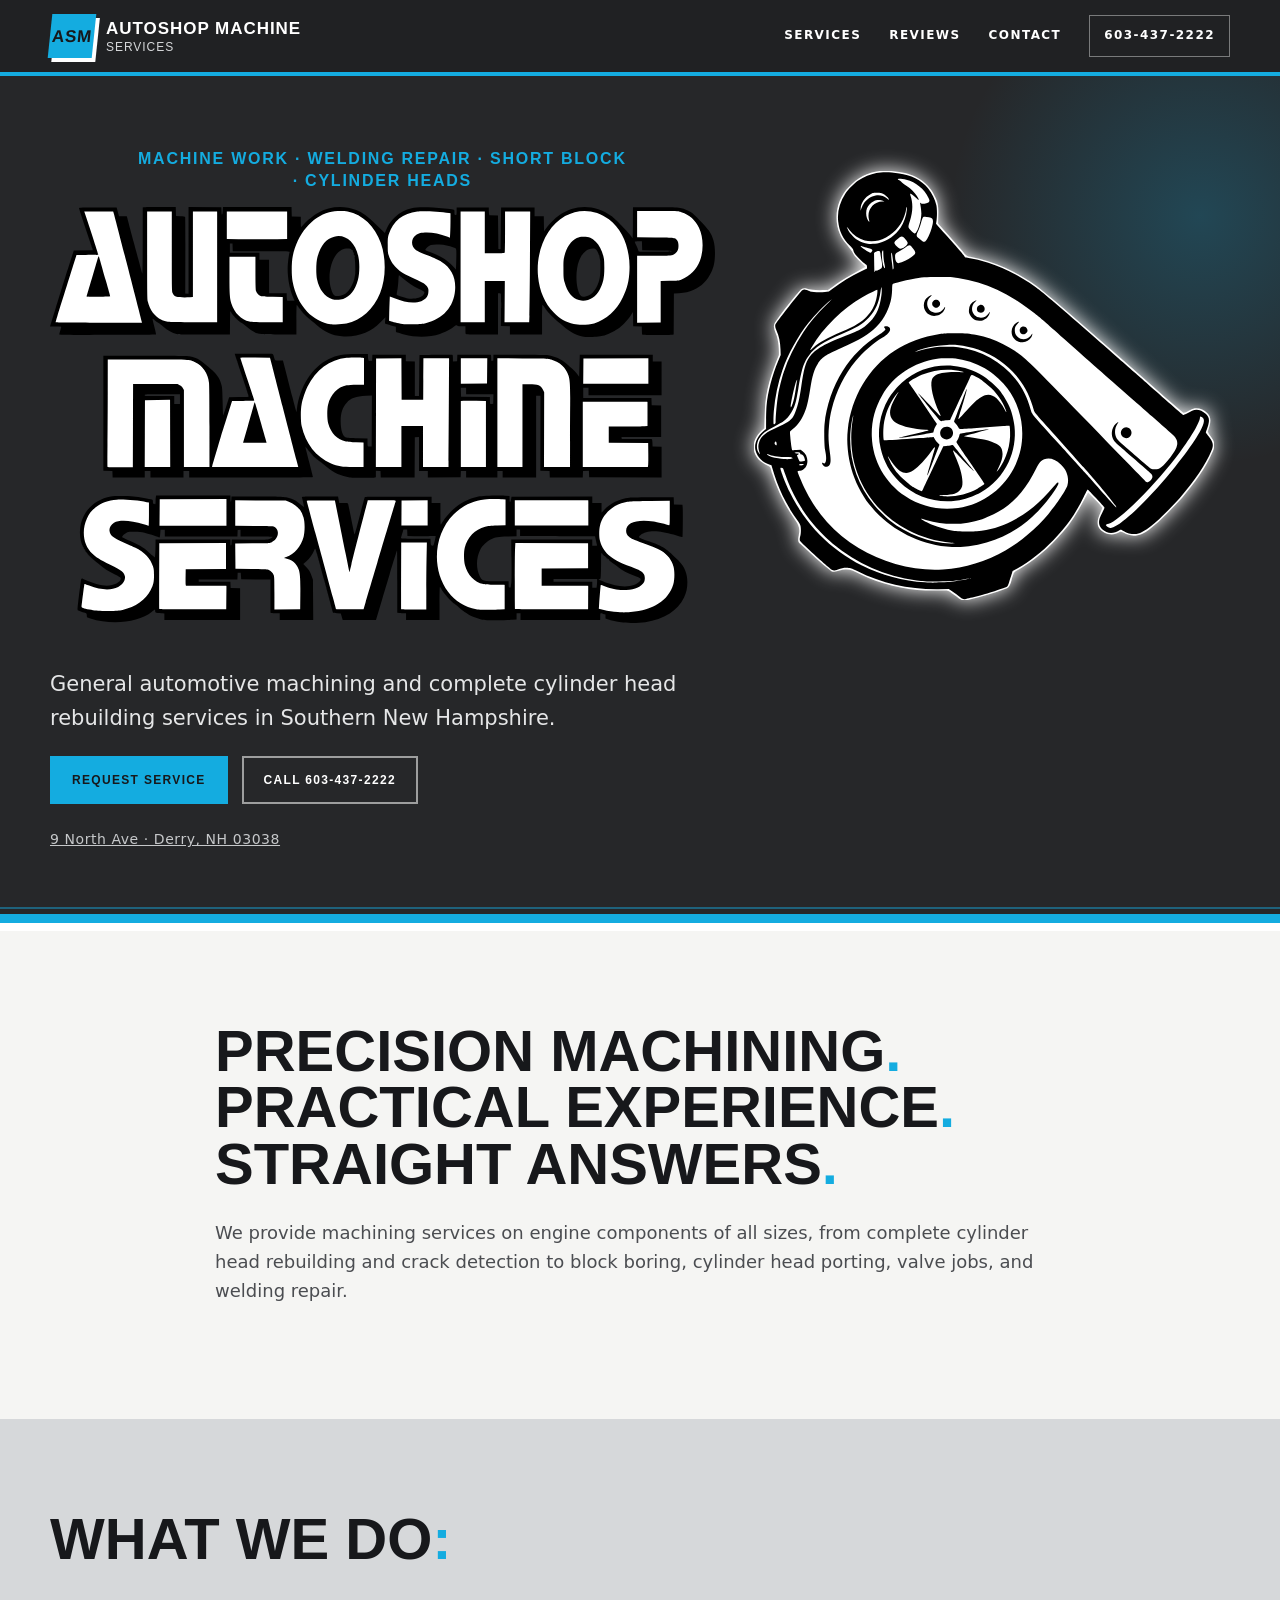
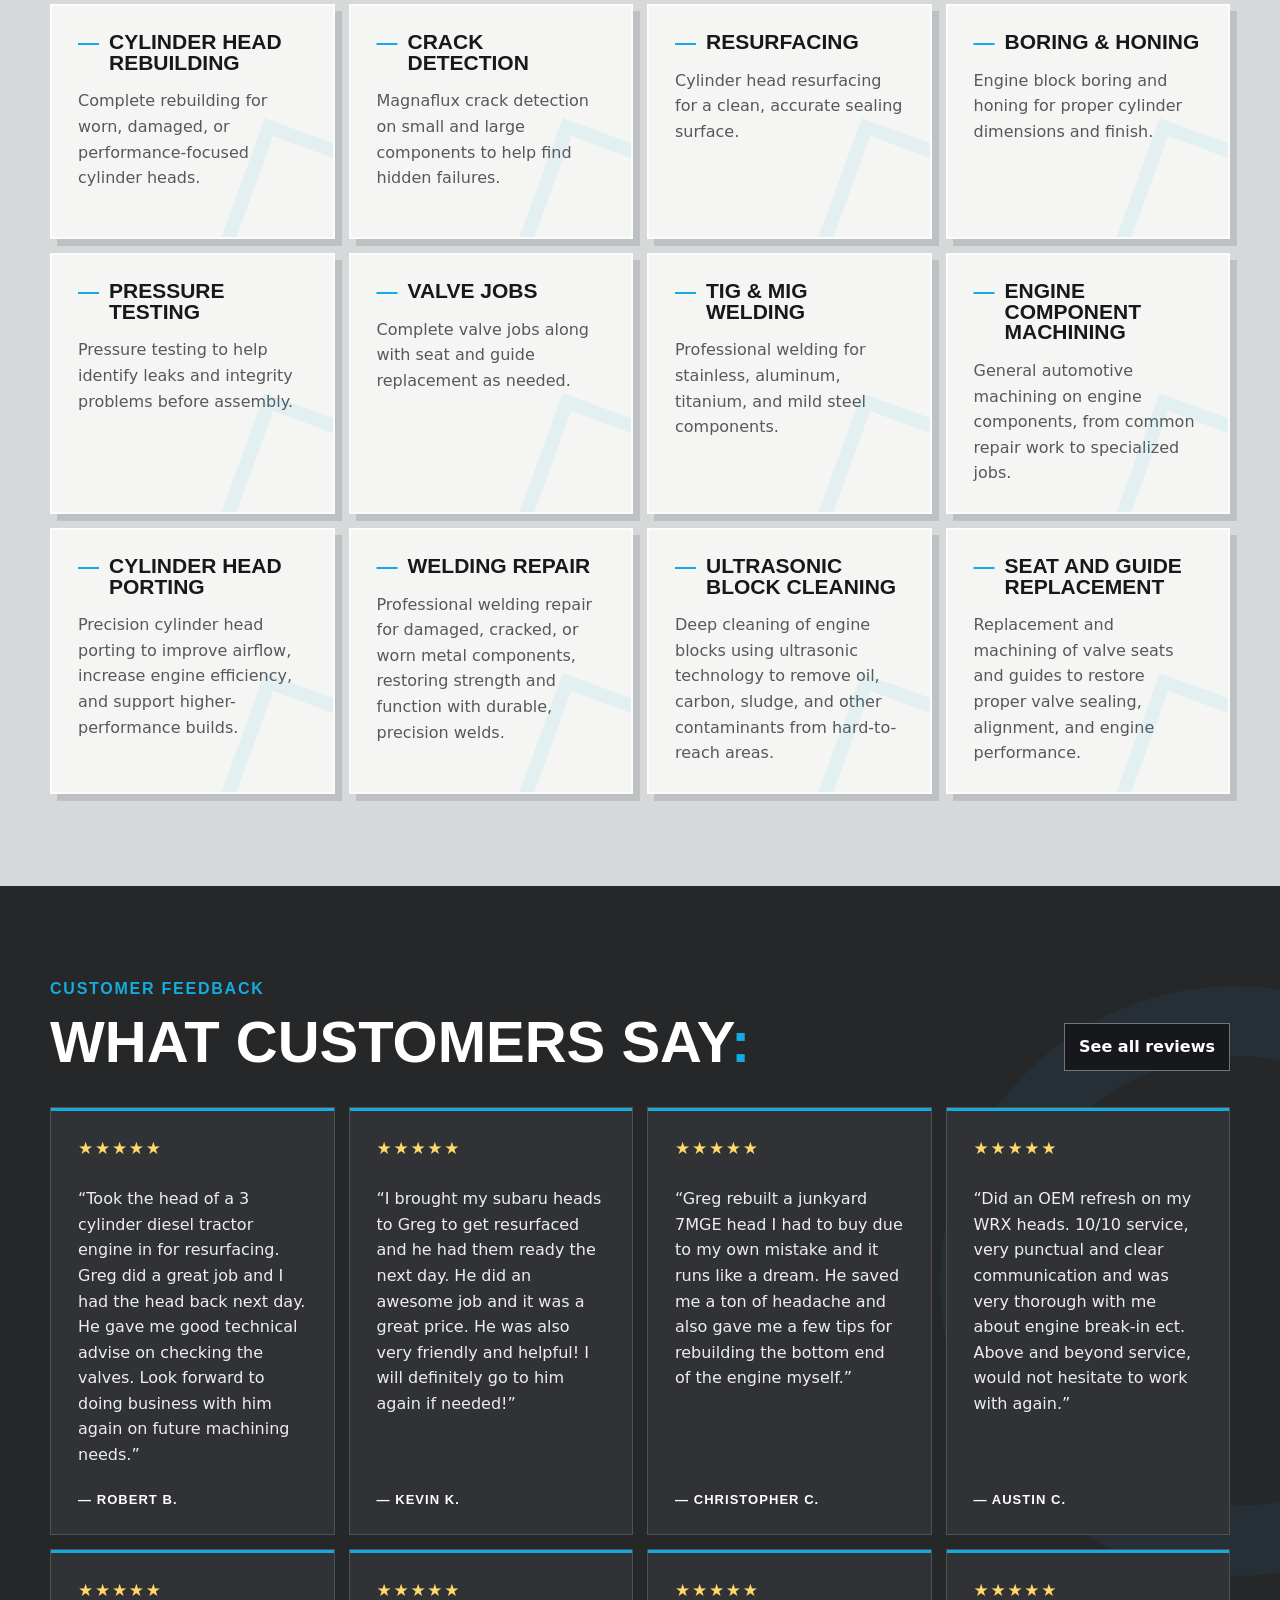
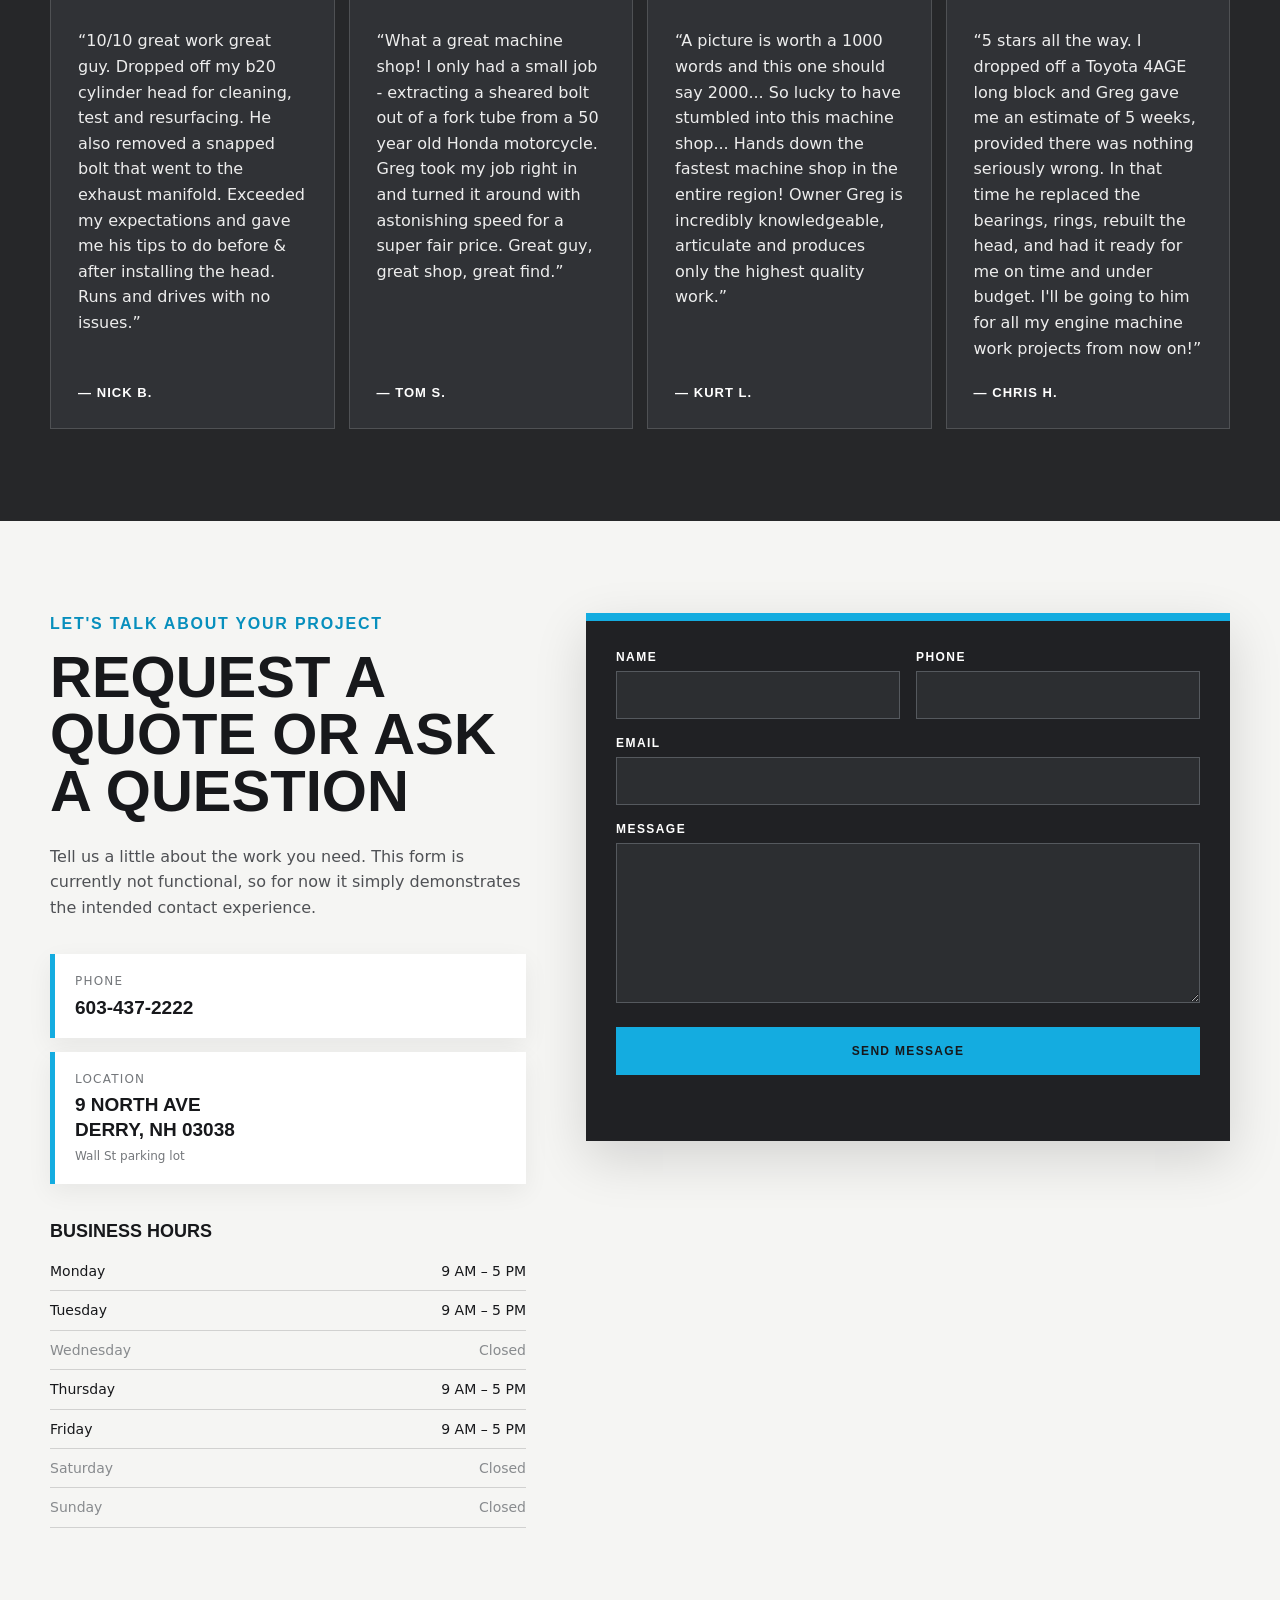
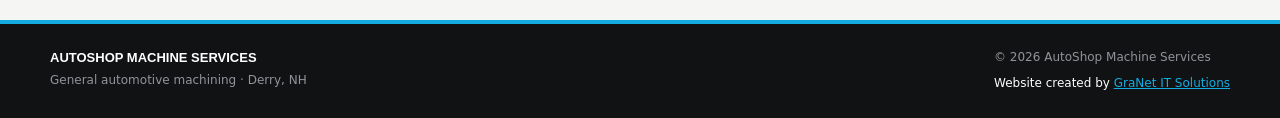
==== commit 0861eb2a: "Updated hero eyebrow" ====
--- a/index.html
+++ b/index.html
@@ -37,7 +37,7 @@
       <div class="hero-glow" aria-hidden="true"></div>
       <div class="container hero-grid">
         <div class="hero-copy">
-          <p class="eyebrow">Machine Work · Welding Repair · <span class="nowrap">Short block</span></p>
+          <p class="eyebrow">Machine Work · Welding Repair <span class="nowrap">· Short block</span> <span class="nowrap">· Cylinder Heads</span></p>
           <img src="assets/autoshop-machine-services-optimized.svg" alt="AutoShop Machine Services">
         </div>
         <div class="hero-art" aria-label="Automotive turbocharger illustration">
--- a/styles.css
+++ b/styles.css
@@ -216,6 +216,10 @@
   padding-block: 72px;
 }
 
+.hero-copy > .eyebrow {
+  text-align: center;
+}
+
 .color-cyan {
   color: var(--cyan);
 }
@@ -697,10 +701,6 @@
 }
 
 @media (max-width: 760px) {
-  .hero-copy > .eyebrow {
-    text-align: center;
-  }
-
   .container {
     width: min(100% - 28px, var(--max));
   }
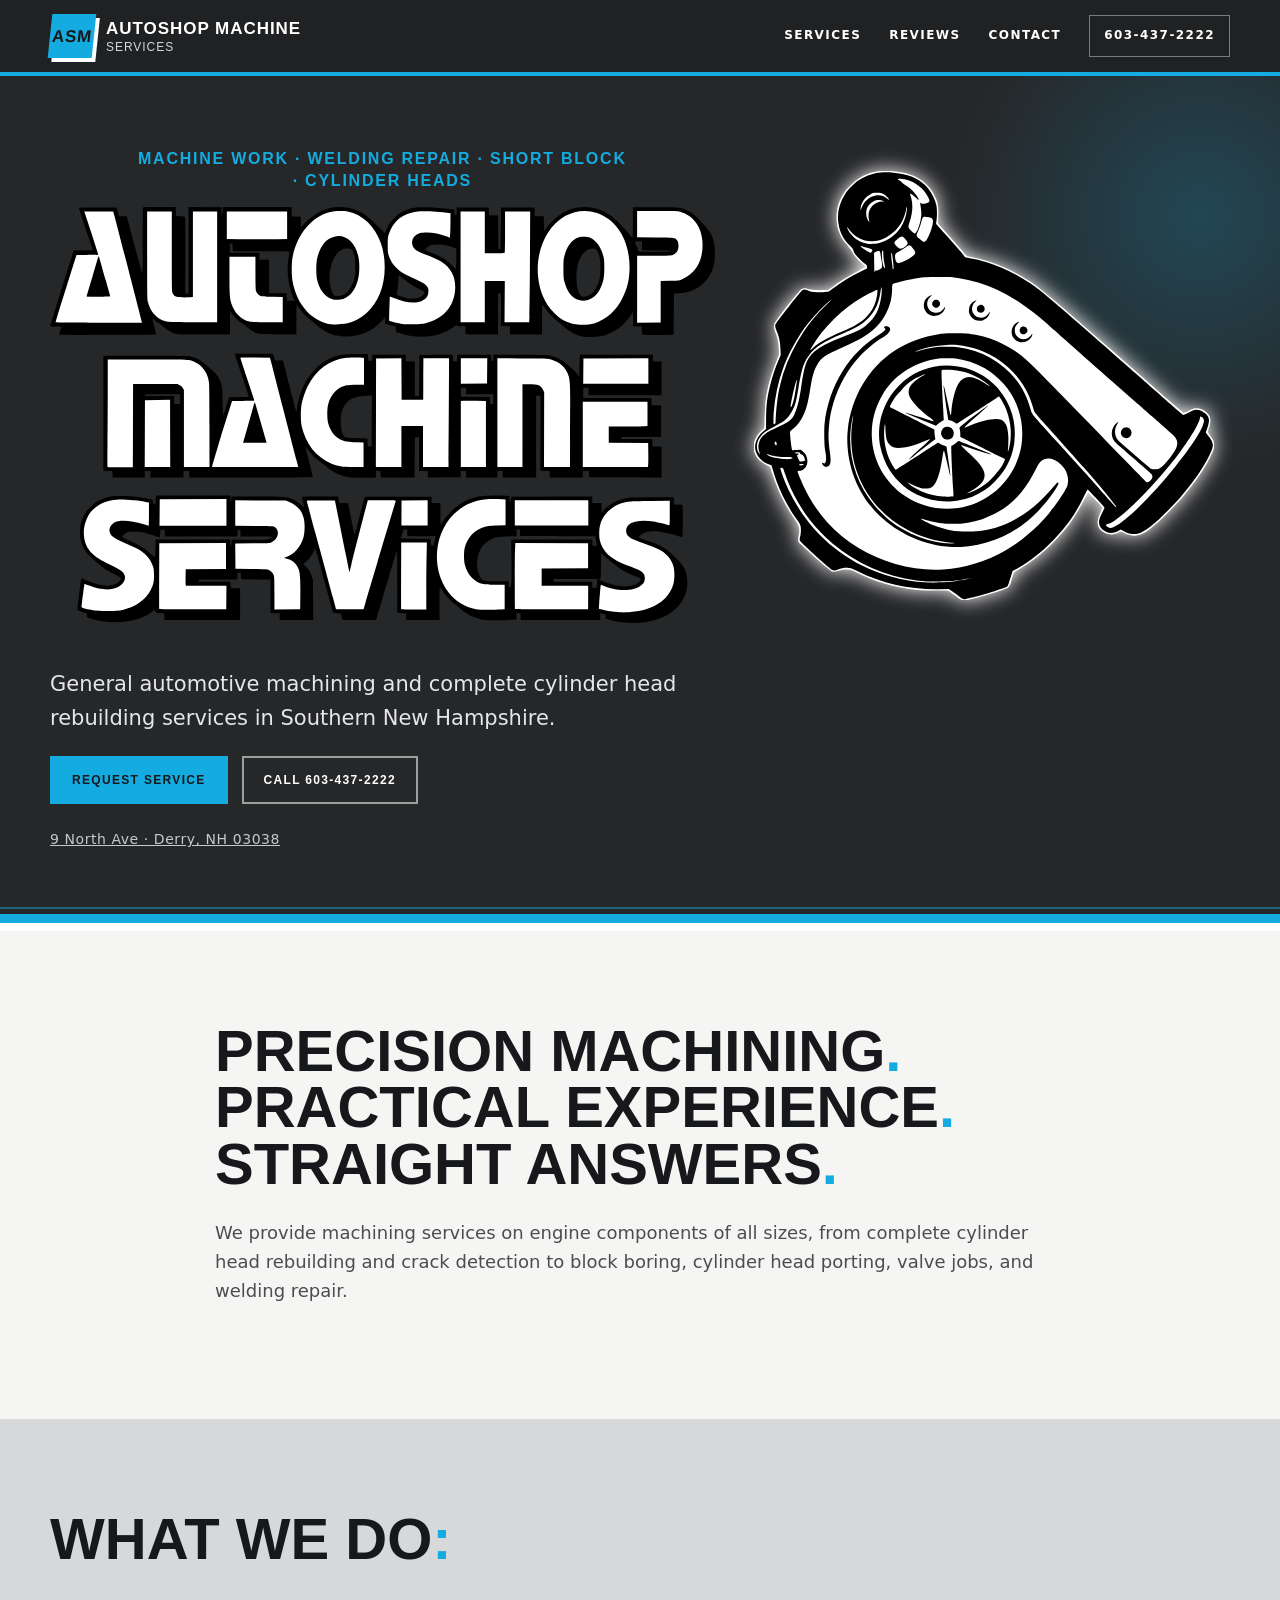
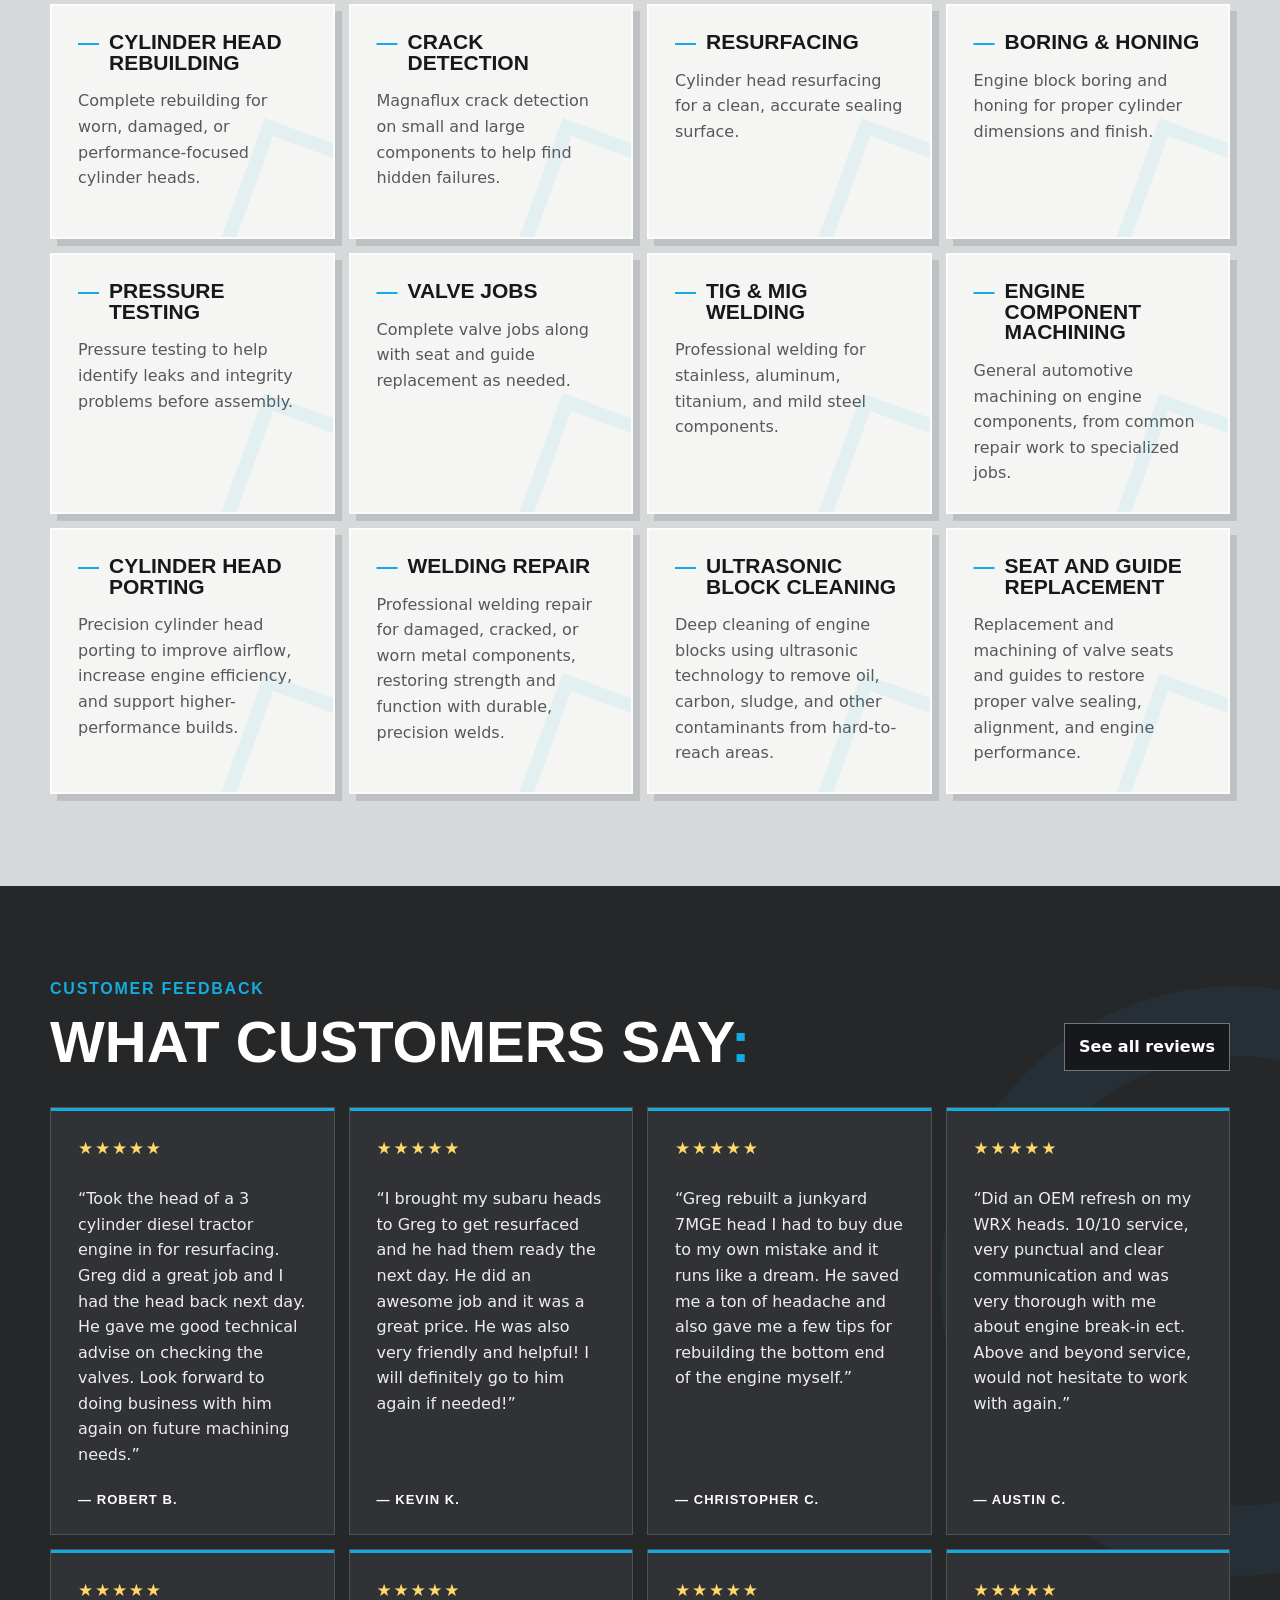
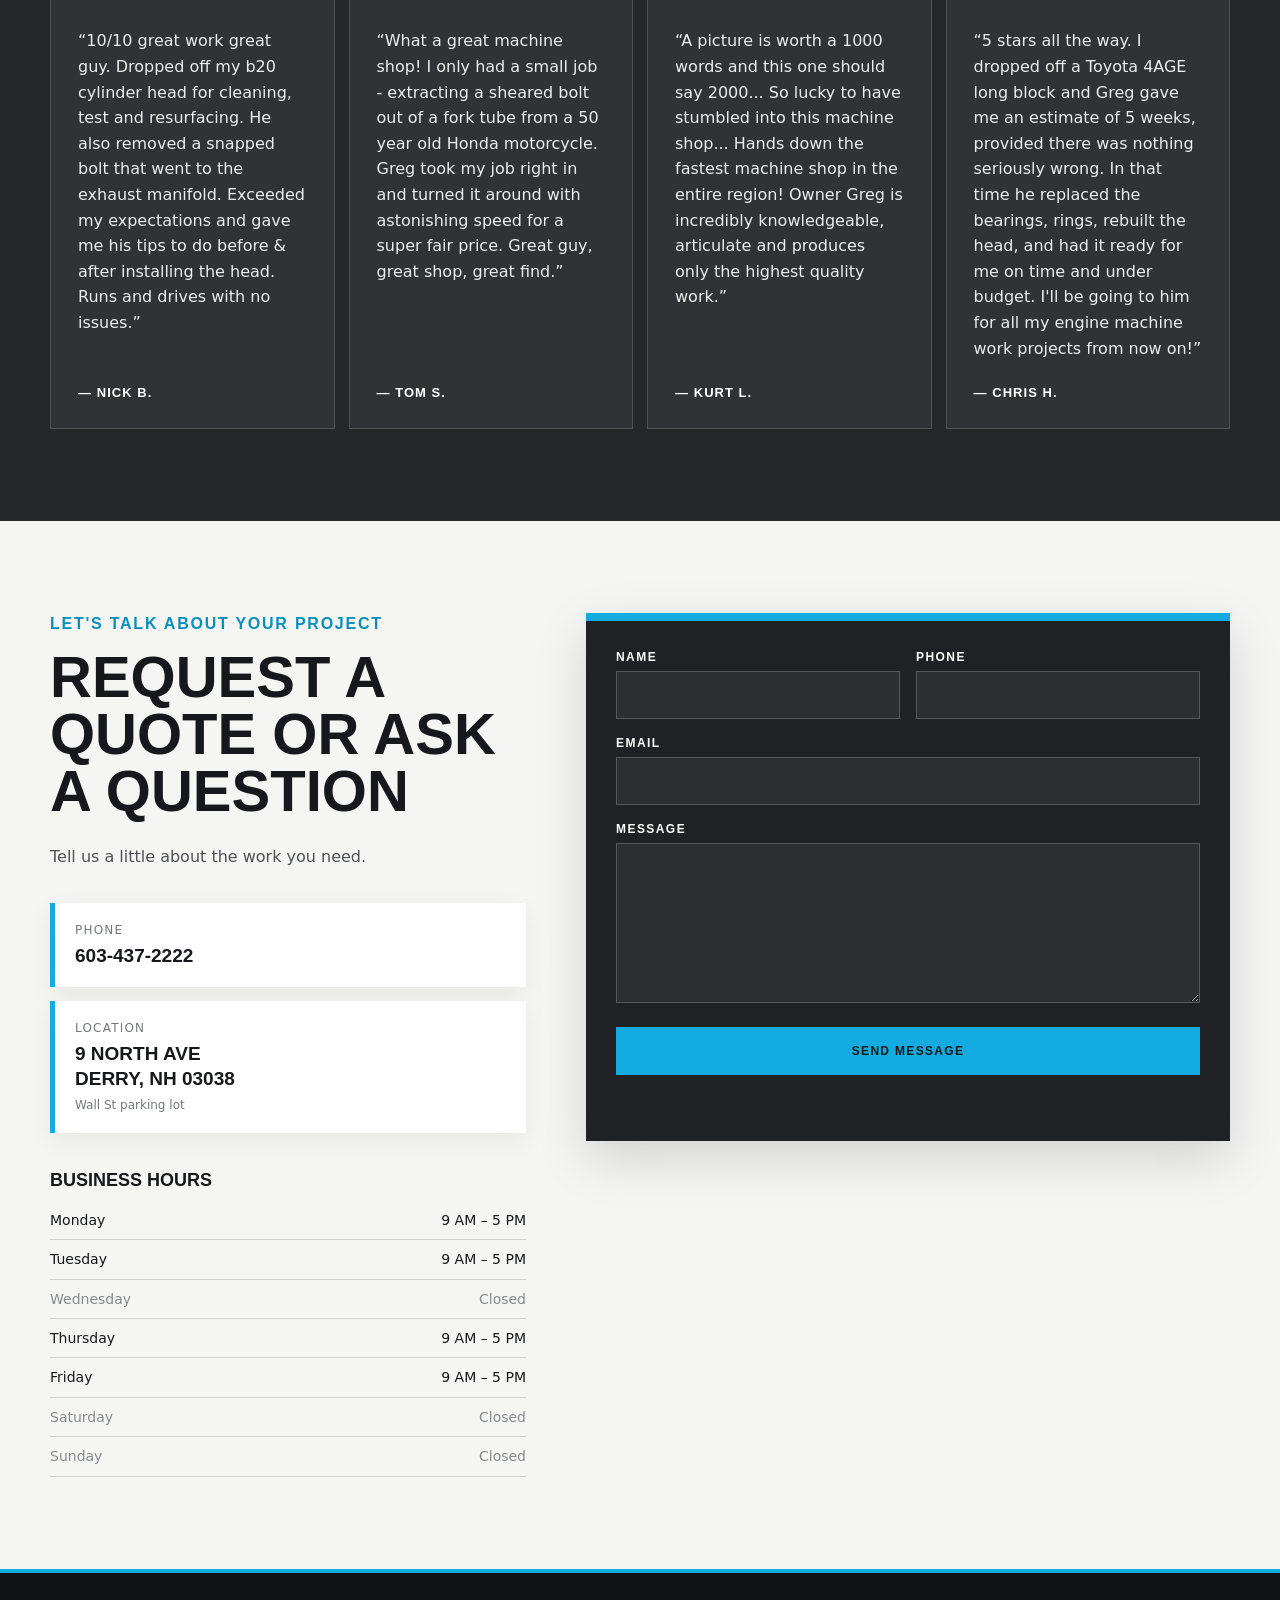
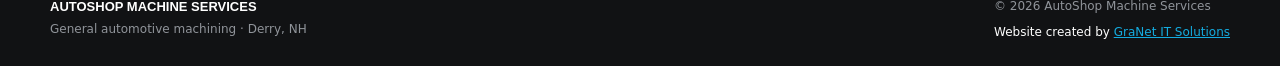
==== commit e318f766: "Initial contact form logic" ====
--- a/index.html
+++ b/index.html
@@ -213,8 +213,7 @@
           <p class="eyebrow dark">Let's talk about your project</p>
           <h2>Request a Quote or Ask a Question</h2>
           <p>
-            Tell us a little about the work you need. This form is currently not functional, so for now it simply demonstrates
-            the intended contact experience.
+            Tell us a little about the work you need.
           </p>
 
           <div class="contact-details">
@@ -239,10 +238,21 @@
         <form class="contact-form" id="contact-form">
           <div class="form-row">
             <label>Name<input type="text" name="name" autocomplete="name" required></label>
-            <label>Phone<input type="tel" name="phone" autocomplete="tel" required></label>
-          </div>
-          <label>Email<input type="email" name="email" autocomplete="email" required></label>
+            <label>Phone<input type="tel" name="phone" autocomplete="tel"></label>
+          </div>
+          <label>Email<input type="email" name="email" autocomplete="email"></label>
+          <div class="website-input" aria-hidden="true">
+            <label for="website">Website</label>
+            <input
+              id="website"
+              name="website"
+              tabindex="-1"
+              autocomplete="off"
+              maxlength="256"
+            >
+          </div>
           <label>Message<textarea name="message" rows="7" required></textarea></label>
+          <input type="hidden" name="challenge_response" value="">
           <button class="button button-primary" type="submit">Send Message</button>
           <p class="form-status" id="form-status" role="status" aria-live="polite"></p>
         </form>
--- a/styles.css
+++ b/styles.css
@@ -645,6 +645,11 @@
   font-size: 13px;
 }
 
+.website-input {
+  position: absolute;
+  left: -9999px;
+}
+
 .site-footer {
   background: #111214;
   color: white;
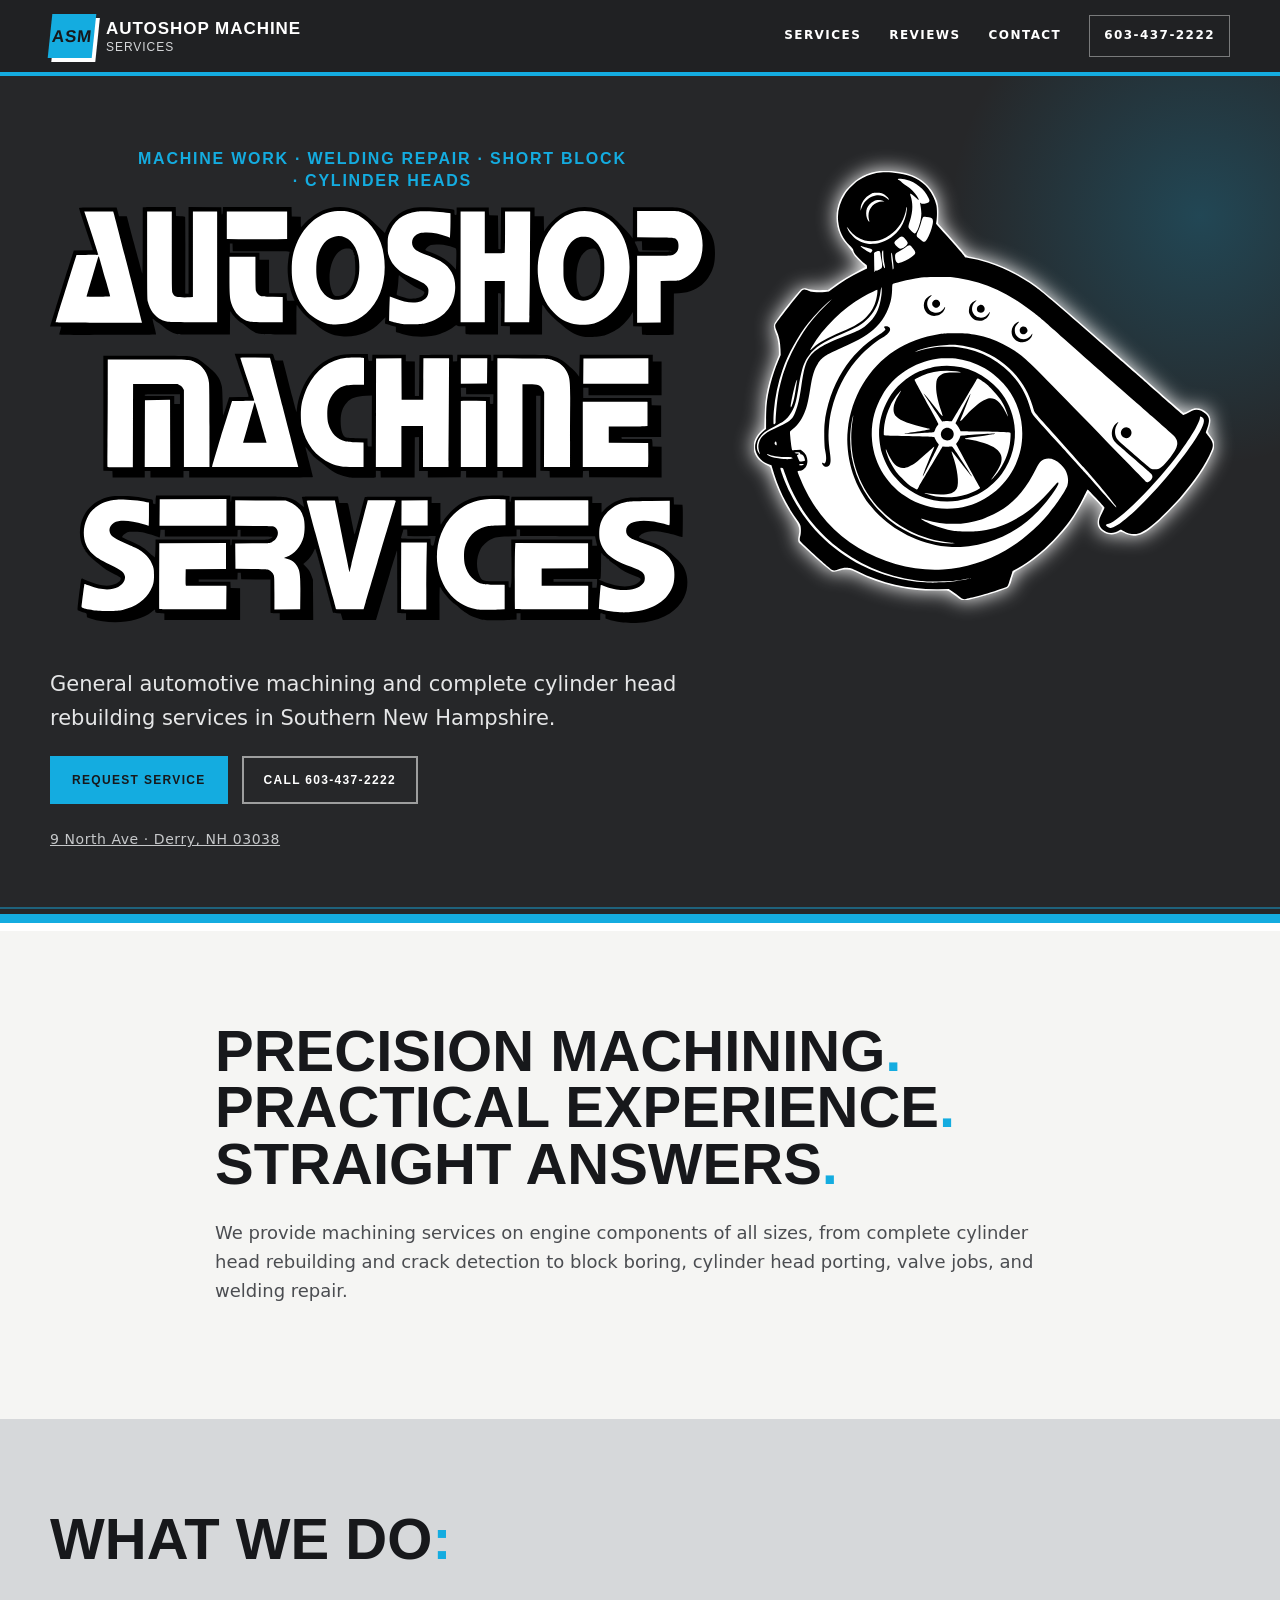
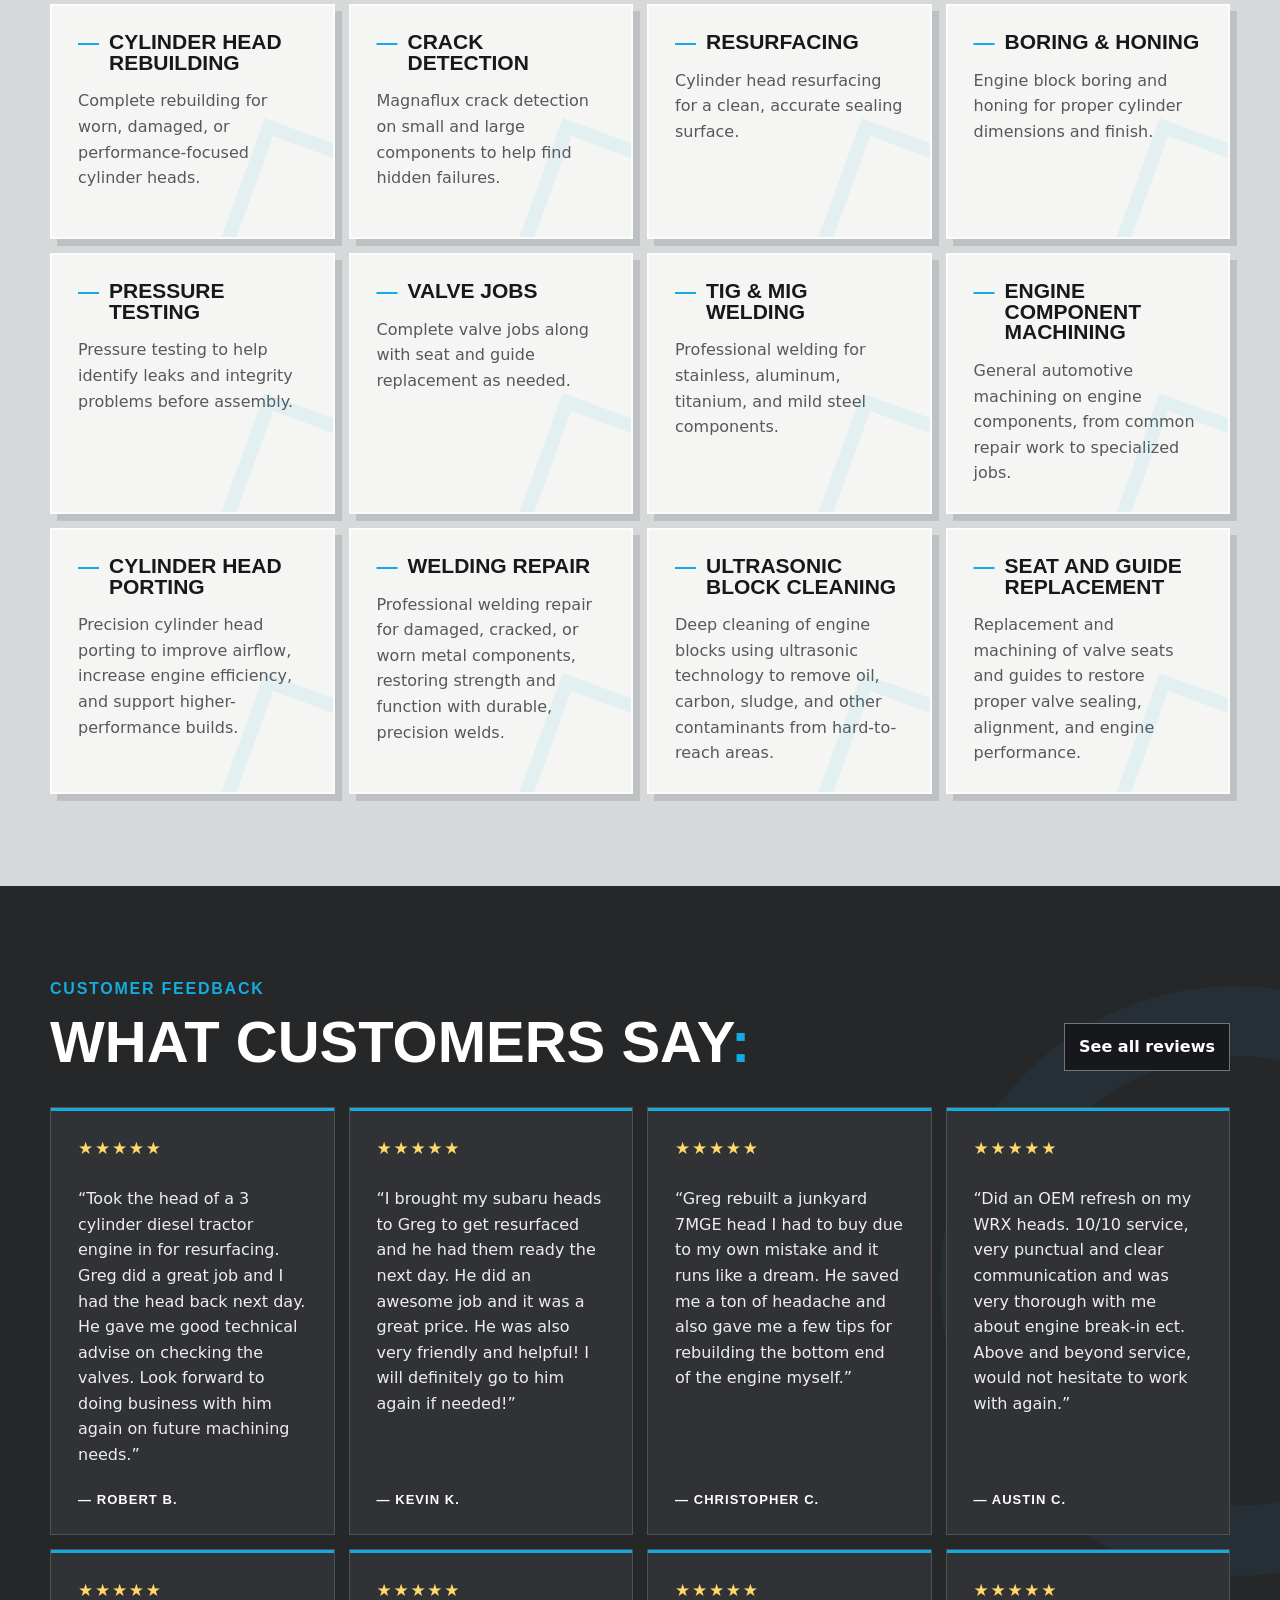
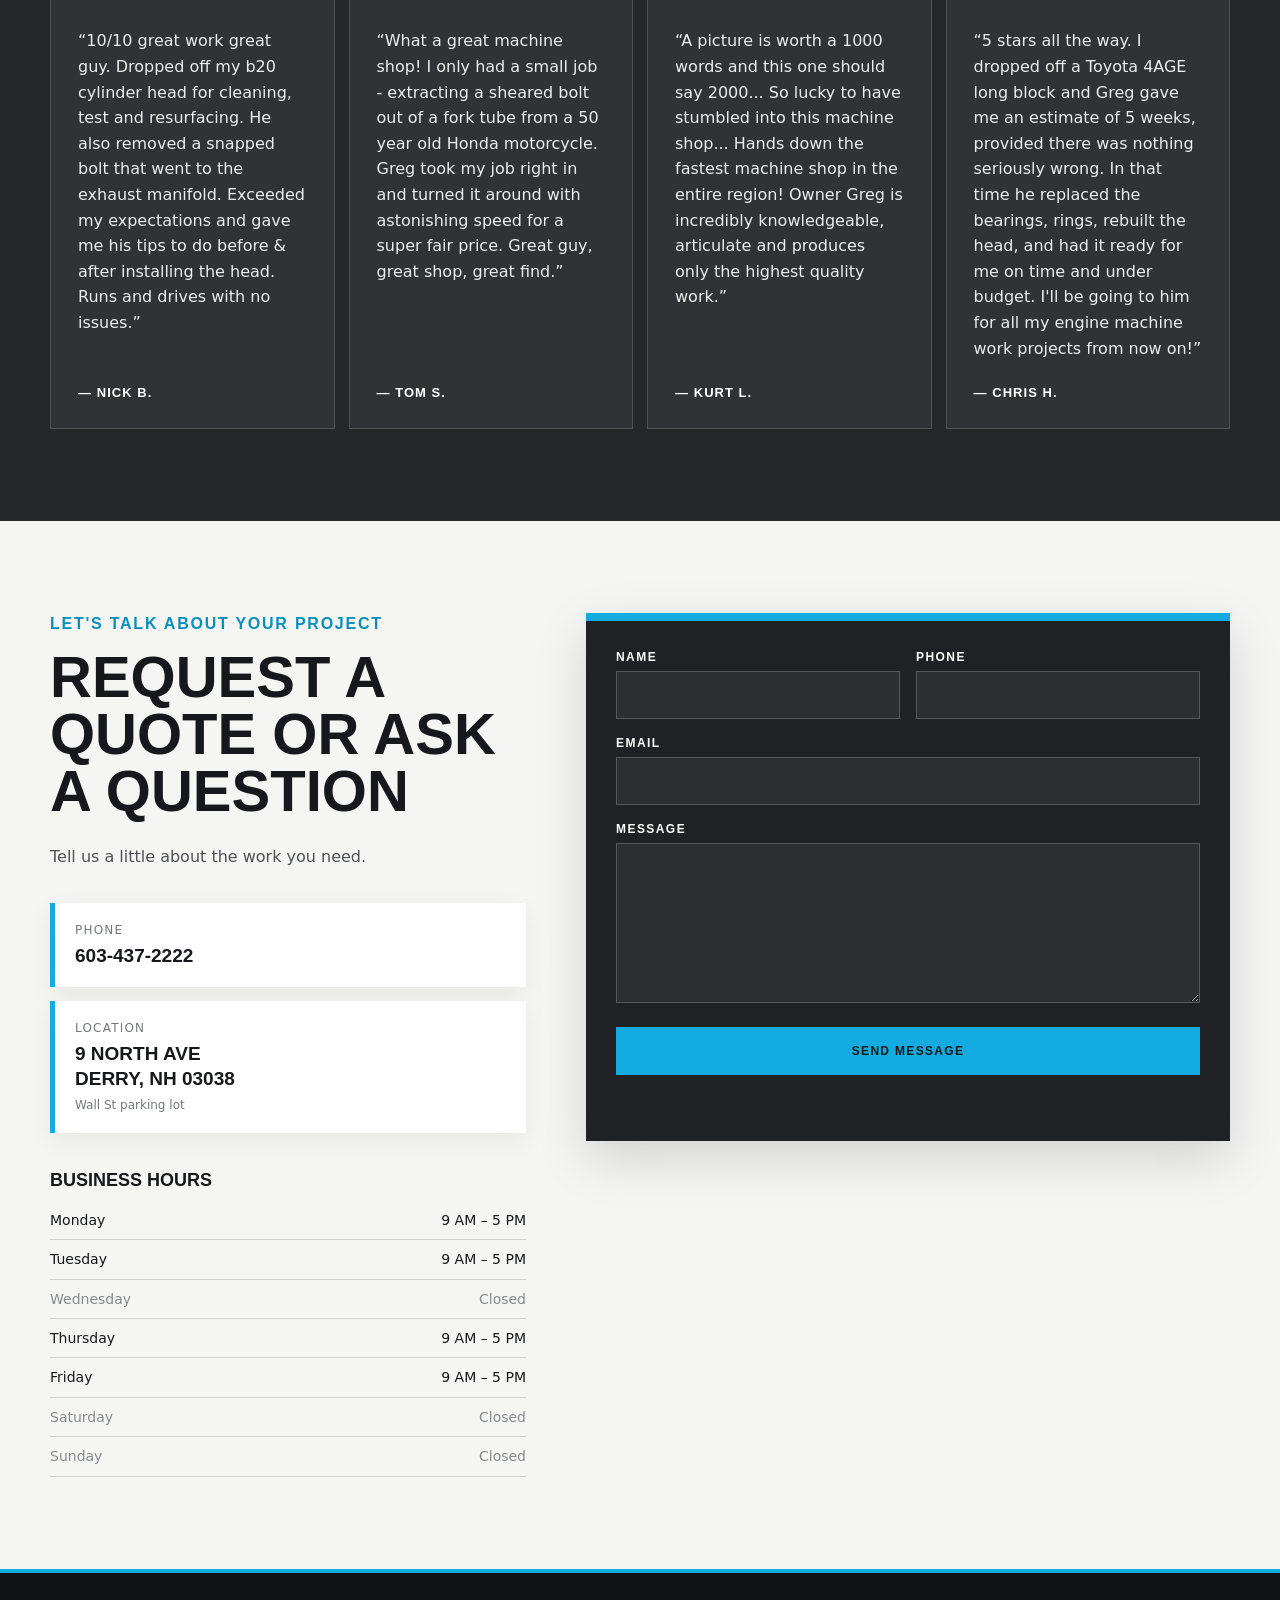
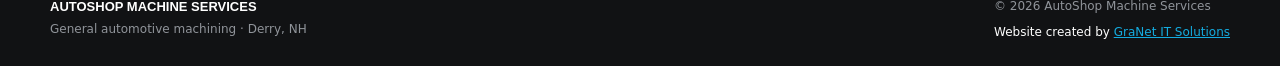
==== commit faf64ace: "Removed all noreferrer" ====
--- a/index.html
+++ b/index.html
@@ -50,7 +50,7 @@
             <a class="button button-outline" href="tel:+16034372222">Call 603-437-2222</a>
           </div>
           <p class="hero-note">
-            <a href="https://maps.app.goo.gl/6MBUK73NmXzvADRd7" target="_blank" rel="noopener noreferrer">
+            <a href="https://maps.app.goo.gl/6MBUK73NmXzvADRd7" target="_blank" rel="noopener">
               9 North Ave · Derry, NH 03038
             </a>
           </p>
@@ -141,62 +141,62 @@
             <p class="eyebrow">Customer feedback</p>
             <h2>What Customers Say<span class="color-cyan">:</span></h2>
           </div>
-          <a class="see-all-reviews-button" href="https://www.google.com/maps/place/Autoshop+Machine+Services/@42.8801014,-71.3243458,100m/data=!3m1!1e3!4m8!3m7!1s0x89e253054be3e963:0x8360d25eb1b6ce93!8m2!3d42.8800504!4d-71.324139!9m1!1b1!16s%2Fg%2F11cmn0khf6" target="_blank" rel="noopener noreferrer">
+          <a class="see-all-reviews-button" href="https://www.google.com/maps/place/Autoshop+Machine+Services/@42.8801014,-71.3243458,100m/data=!3m1!1e3!4m8!3m7!1s0x89e253054be3e963:0x8360d25eb1b6ce93!8m2!3d42.8800504!4d-71.324139!9m1!1b1!16s%2Fg%2F11cmn0khf6" target="_blank" rel="noopener">
             See all reviews
           </a>
         </div>
 
         <div class="review-grid">
-          <a class="review-card-container" href="https://maps.app.goo.gl/iTQZcRNAkTzZk5Yu5" target="_blank" rel="noopener noreferrer">
+          <a class="review-card-container" href="https://maps.app.goo.gl/iTQZcRNAkTzZk5Yu5" target="_blank" rel="noopener">
             <article class="review-card">
               <div class="stars" aria-label="5 out of 5 stars">★★★★★</div>
               <p>Took the head of a 3 cylinder diesel tractor engine in for resurfacing. Greg did a great job and I had the head back next day. He gave me good technical advise on checking the valves. Look forward to doing business with him again on future machining needs.</p>
               <strong>Robert B.</strong>
             </article>
           </a>
-          <a class="review-card-container" href="https://maps.app.goo.gl/VydvG1VbKSbS85hs8" target="_blank" rel="noopener noreferrer">
+          <a class="review-card-container" href="https://maps.app.goo.gl/VydvG1VbKSbS85hs8" target="_blank" rel="noopener">
             <article class="review-card">
               <div class="stars" aria-label="5 out of 5 stars">★★★★★</div>
               <p>I brought my subaru heads to Greg to get resurfaced and he had them ready the next day. He did an awesome job and it was a great price. He was also very friendly and helpful! I will definitely go to him again if needed!</p>
               <strong>Kevin K.</strong>
             </article>
           </a>
-          <a class="review-card-container" href="https://maps.app.goo.gl/WAqzP5Kmh5ijmEwaA" target="_blank" rel="noopener noreferrer">
+          <a class="review-card-container" href="https://maps.app.goo.gl/WAqzP5Kmh5ijmEwaA" target="_blank" rel="noopener">
             <article class="review-card">
               <div class="stars" aria-label="5 out of 5 stars">★★★★★</div>
               <p>Greg rebuilt a junkyard 7MGE head I had to buy due to my own mistake and it runs like a dream. He saved me a ton of headache and also gave me a few tips for rebuilding the bottom end of the engine myself.</p>
               <strong>Christopher C.</strong>
             </article>
           </a>
-          <a class="review-card-container" href="https://maps.app.goo.gl/phbAmVLEk7veg3TAA" target="_blank" rel="noopener noreferrer">
+          <a class="review-card-container" href="https://maps.app.goo.gl/phbAmVLEk7veg3TAA" target="_blank" rel="noopener">
             <article class="review-card">
               <div class="stars" aria-label="5 out of 5 stars">★★★★★</div>
               <p>Did an OEM refresh on my WRX heads. 10/10 service, very punctual and clear communication and was very thorough with me about engine break-in ect. Above and beyond service, would not hesitate to work with again.</p>
               <strong>Austin C.</strong>
             </article>
           </a>
-          <a class="review-card-container" href="https://maps.app.goo.gl/SbBbfT8TpAc2FC8SA" target="_blank" rel="noopener noreferrer">
+          <a class="review-card-container" href="https://maps.app.goo.gl/SbBbfT8TpAc2FC8SA" target="_blank" rel="noopener">
             <article class="review-card">
               <div class="stars" aria-label="5 out of 5 stars">★★★★★</div>
               <p>10/10 great work great guy. Dropped off my b20 cylinder head for cleaning, test and resurfacing. He also removed a snapped bolt that went to the exhaust manifold. Exceeded my expectations and gave me his tips to do before &amp; after installing the head. Runs and drives with no issues.</p>
               <strong>Nick B.</strong>
             </article>
           </a>
-          <a class="review-card-container" href="https://maps.app.goo.gl/SuzXh9UTYH8xgKC66" target="_blank" rel="noopener noreferrer">
+          <a class="review-card-container" href="https://maps.app.goo.gl/SuzXh9UTYH8xgKC66" target="_blank" rel="noopener">
             <article class="review-card">
               <div class="stars" aria-label="5 out of 5 stars">★★★★★</div>
               <p>What a great machine shop! I only had a small job - extracting a sheared bolt out of a fork tube from a 50 year old Honda motorcycle. Greg took my job right in and turned it around with astonishing speed for a super fair price. <!-- He showed me all around his amazing shop, and showed me some of the impressive engine rebuilds he was working on. --> Great guy, great shop, great find.</p>
               <strong>Tom S.</strong>
             </article>
           </a>
-          <a class="review-card-container" href="https://maps.app.goo.gl/bUFGBrFWjuqHCg398" target="_blank" rel="noopener noreferrer">
+          <a class="review-card-container" href="https://maps.app.goo.gl/bUFGBrFWjuqHCg398" target="_blank" rel="noopener">
             <article class="review-card">
               <div class="stars" aria-label="5 out of 5 stars">★★★★★</div>
               <p>A picture is worth a 1000 words and this one should say 2000... So lucky to have stumbled into this machine shop... Hands down the fastest machine shop in the entire region! Owner Greg is incredibly knowledgeable, articulate and produces only the highest quality work.</p>
               <strong>Kurt L.</strong>
             </article>
           </a>
-          <a class="review-card-container" href="https://maps.app.goo.gl/ict8eHAkGmS4cefP7" target="_blank" rel="noopener noreferrer">
+          <a class="review-card-container" href="https://maps.app.goo.gl/ict8eHAkGmS4cefP7" target="_blank" rel="noopener">
             <article class="review-card">
               <div class="stars" aria-label="5 out of 5 stars">★★★★★</div>
               <p>5 stars all the way. I dropped off a Toyota 4AGE long block and Greg gave me an estimate of 5 weeks, provided there was nothing seriously wrong. In that time he replaced the bearings, rings, rebuilt the head, and had it ready for me on time and under budget. <!-- I just finished building up the rest of the motor in my home garage and installing it in the car. She started right up! --> I'll be going to him for all my engine machine work projects from now on!</p>
@@ -218,7 +218,7 @@
 
           <div class="contact-details">
             <a href="tel:+16034372222"><span>Phone</span><strong>603-437-2222</strong></a>
-            <a href="https://maps.app.goo.gl/6MBUK73NmXzvADRd7" target="_blank" rel="noopener noreferrer">
+            <a href="https://maps.app.goo.gl/6MBUK73NmXzvADRd7" target="_blank" rel="noopener">
               <div><span>Location</span><strong>9 North Ave<br>Derry, NH 03038</strong><small>Wall St parking lot</small></div>
             </a>
           </div>
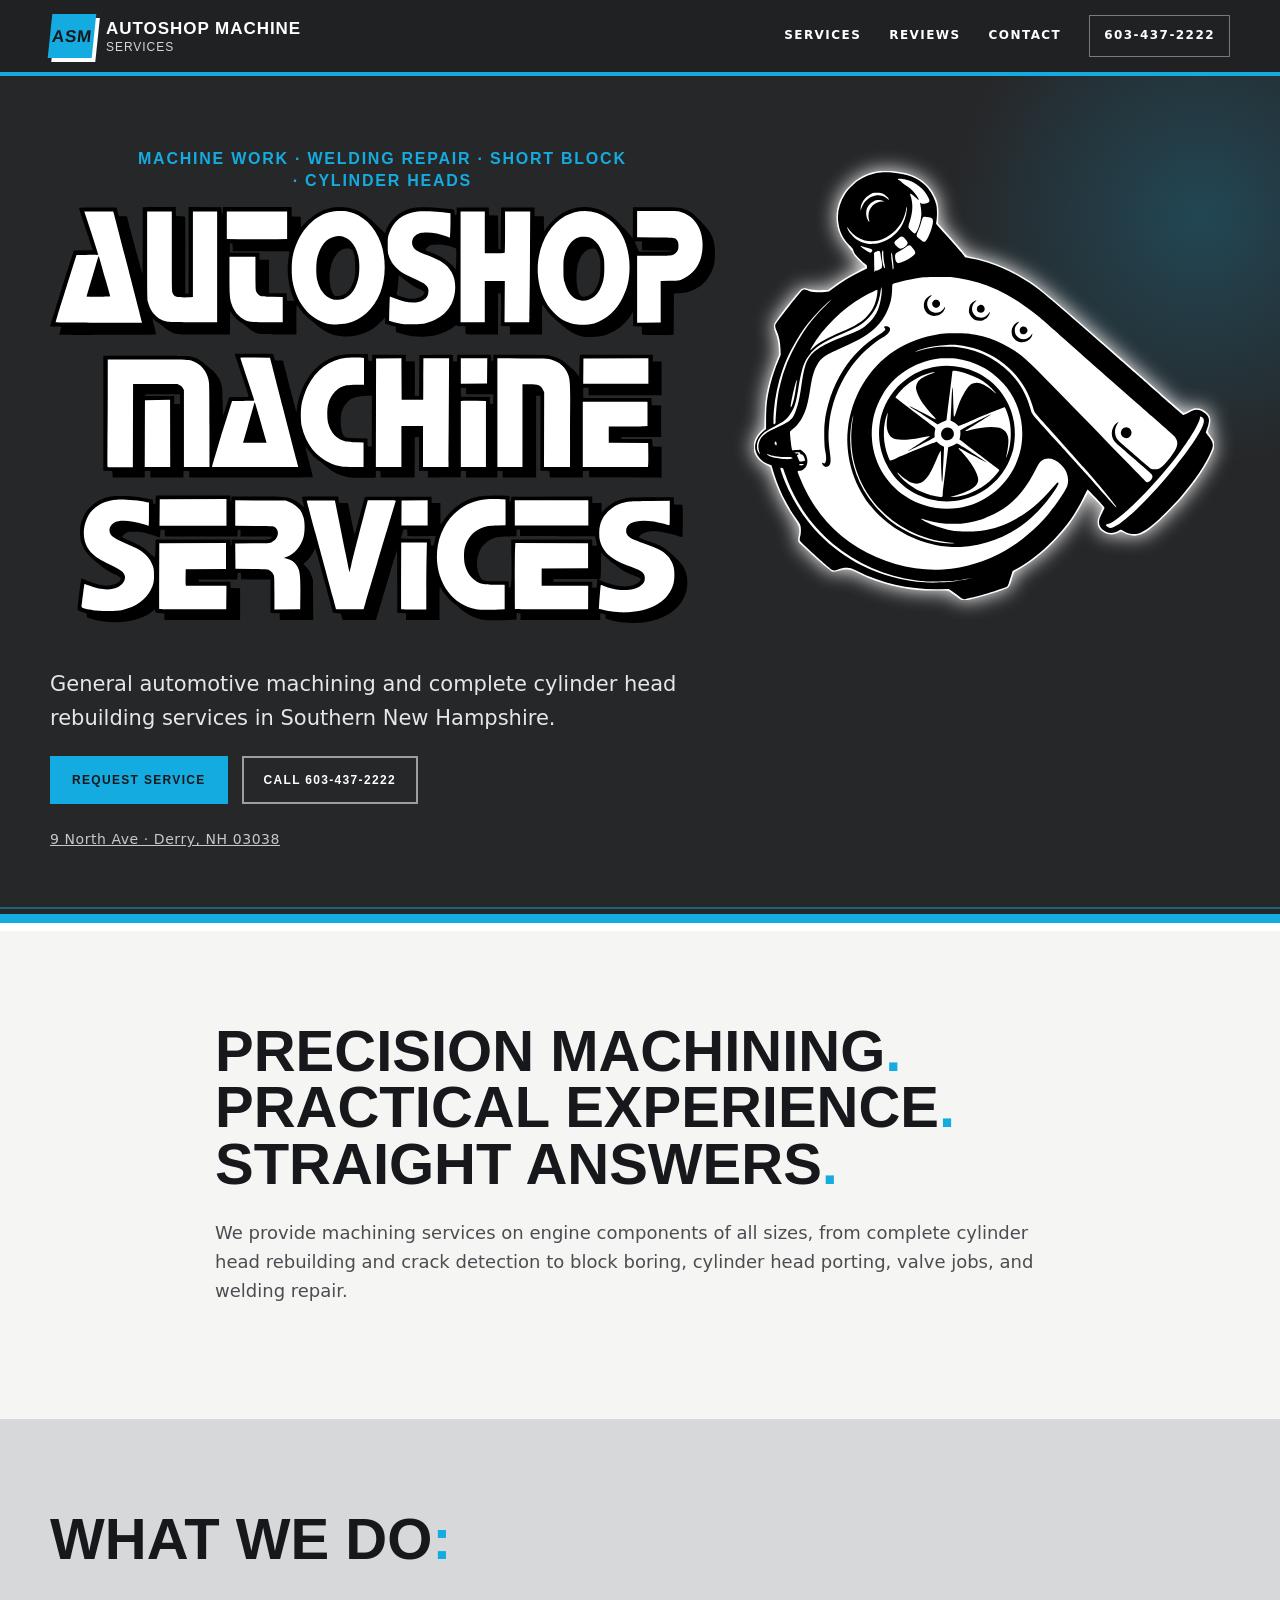
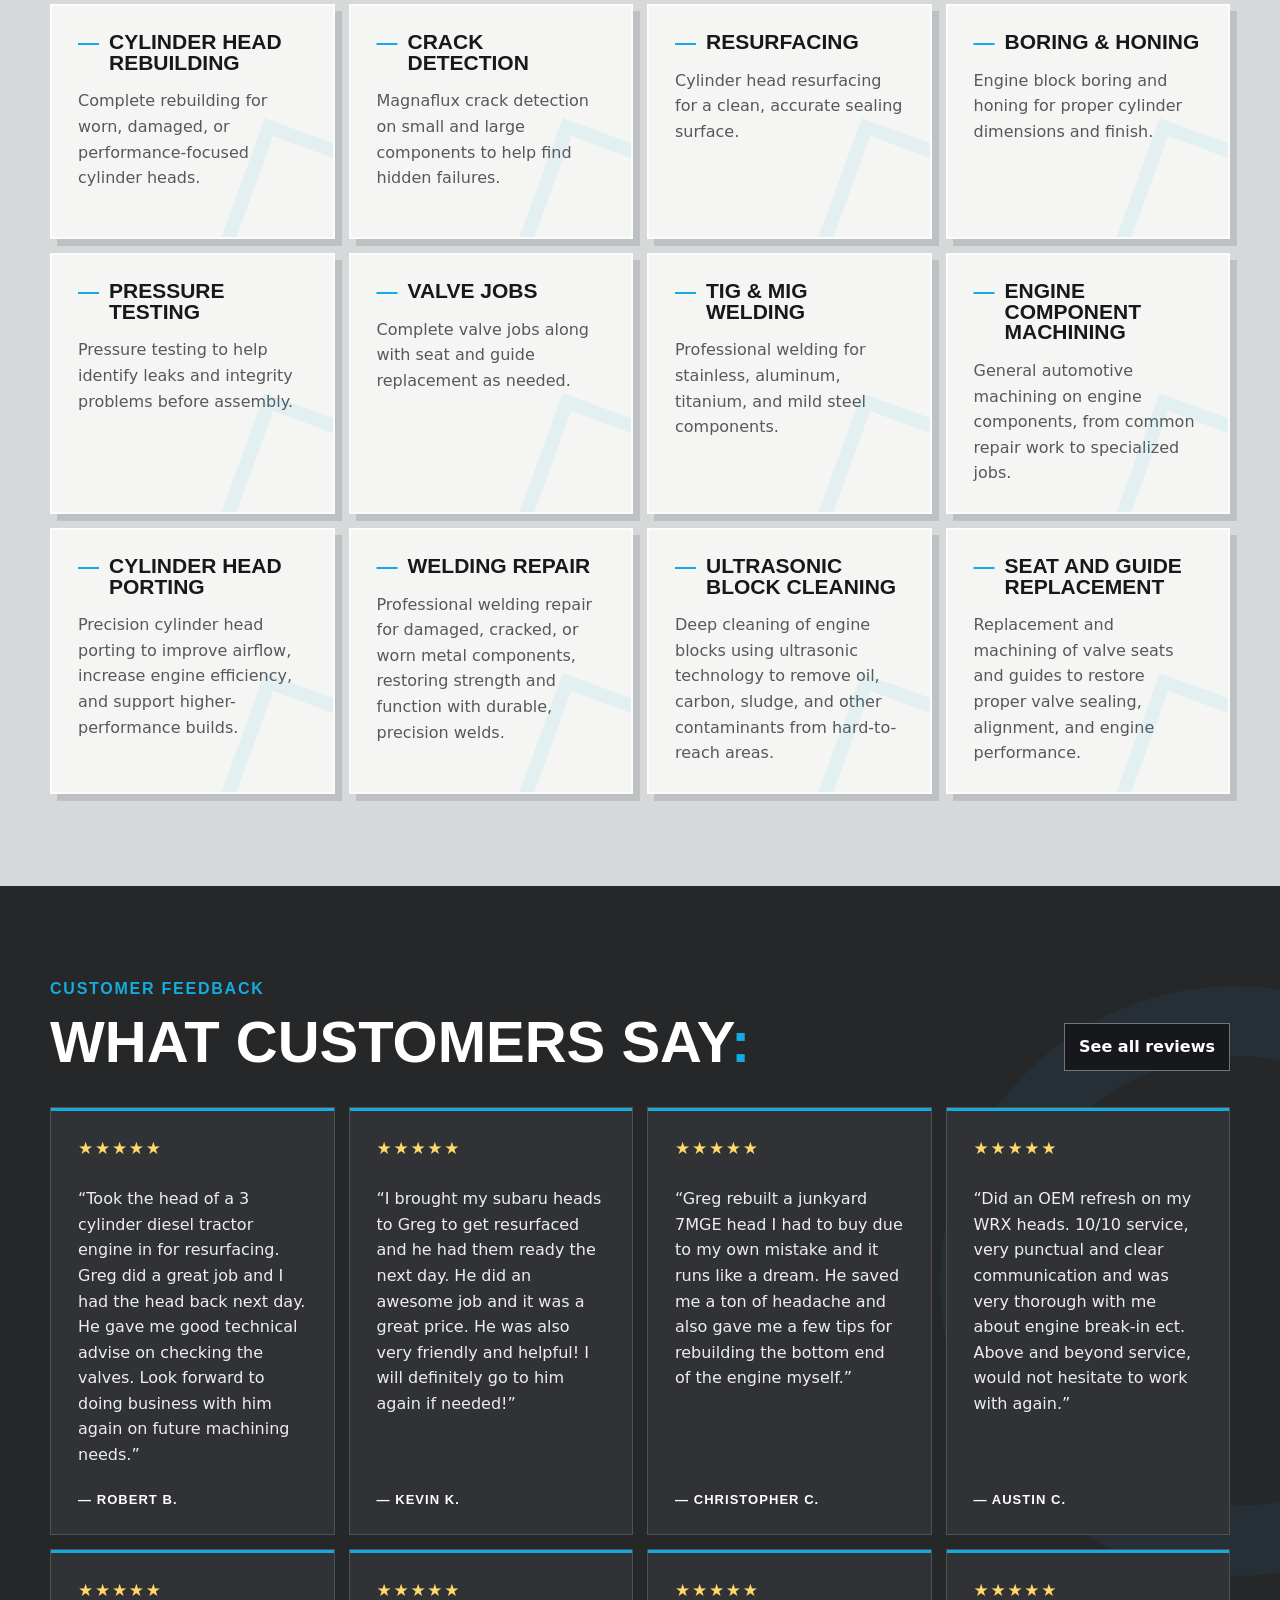
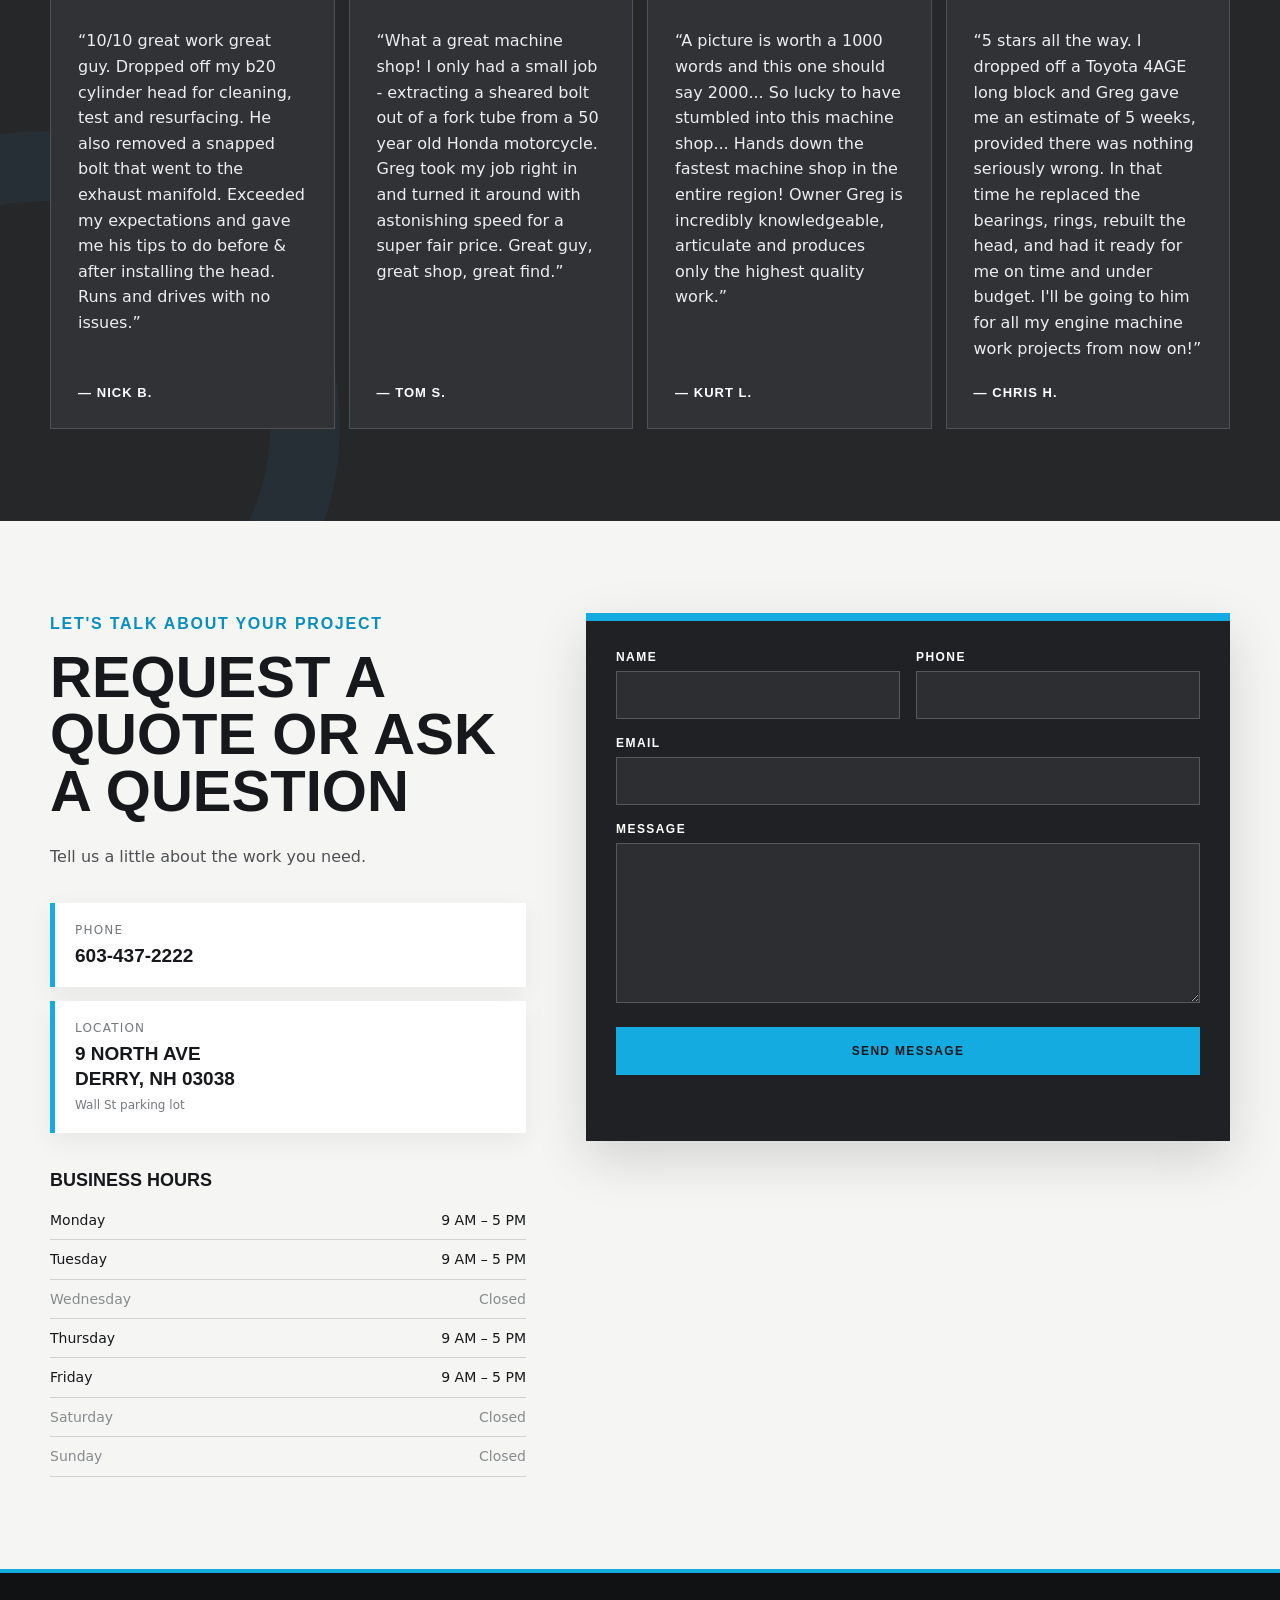
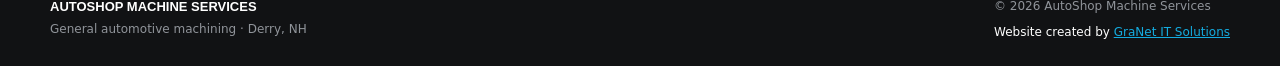
==== commit 901edb8c: "Added some og properties" ====
--- a/index.html
+++ b/index.html
@@ -5,6 +5,24 @@
   <meta name="viewport" content="width=device-width, initial-scale=1">
   <meta name="description" content="AutoShop Machine Services — general automotive machining, cylinder head rebuilding, welding, engine block work, pressure testing, and more in Derry, New Hampshire.">
   <title>AutoShop Machine Services | Derry, NH</title>
+  <meta property="og:type" content="website" />
+  <meta property="og:site_name" content="Autoshop Machine Services" />
+  <meta property="og:url" content="https://autoshopmachineservices.com/" />
+  <meta
+    property="og:title"
+    content="AutoShop Machine Services | Derry, NH"
+  />
+  <meta
+    property="og:description"
+    content="AutoShop Machine Services — general automotive machining, cylinder head rebuilding, welding, engine block work, pressure testing, and more in Derry, New Hampshire."
+  />
+  <meta
+    property="og:image"
+    content="https://autoshopmachineservices.com/assets/Gregs-Card.jpg"
+  />
+  <meta property="og:image:width" content="981" />
+  <meta property="og:image:height" content="566" />
+  <meta property="og:image:alt" content="The Owner's Business Card" />
   <link rel="icon" href="assets/turbo-vector-animated-speed-1s-optimized.svg" sizes="any" type="image/svg+xml">
   <link rel="stylesheet" href="styles.css">
 </head>
--- a/styles.css
+++ b/styles.css
@@ -416,15 +416,23 @@
   overflow: hidden;
 }
 
-.reviews::before {
+.reviews::before, .reviews::after {
   content: "";
   position: absolute;
   width: 450px;
   height: 450px;
   border: 70px solid rgba(20, 172, 224, .06);
   border-radius: 50%;
+}
+
+.reviews::before {
   right: -250px;
   top: 100px;
+}
+
+.reviews::after {
+  left: -250px;
+  bottom: -200px;
 }
 
 .see-all-reviews-button {
@@ -464,10 +472,34 @@
   flex-direction: column;
   position: relative;
   z-index: 1;
-}
-
-.review-card:hover {
-  background: linear-gradient(to top, color-mix(in srgb, var(--cyan), var(--review-bg) 75%)  0%, var(--review-bg) 25%);
+  overflow: hidden;
+  isolation: isolate;
+}
+
+.review-card::before {
+  content: "";
+  position: absolute;
+  inset: 0;
+  top: 75%;
+  z-index: -1;
+  background: linear-gradient(
+    to top,
+    color-mix(in srgb, var(--cyan), var(--review-bg) 75%) 0%,
+    transparent 100%
+  );
+  transform: translateY(100%);
+  transition: transform .25s ease;
+  pointer-events: none;
+}
+
+.review-card:hover::before {
+  transform: translateY(0);
+}
+
+@media (prefers-reduced-motion: reduce) {
+  .review-card::before {
+    transition: none;
+  }
 }
 
 .stars {
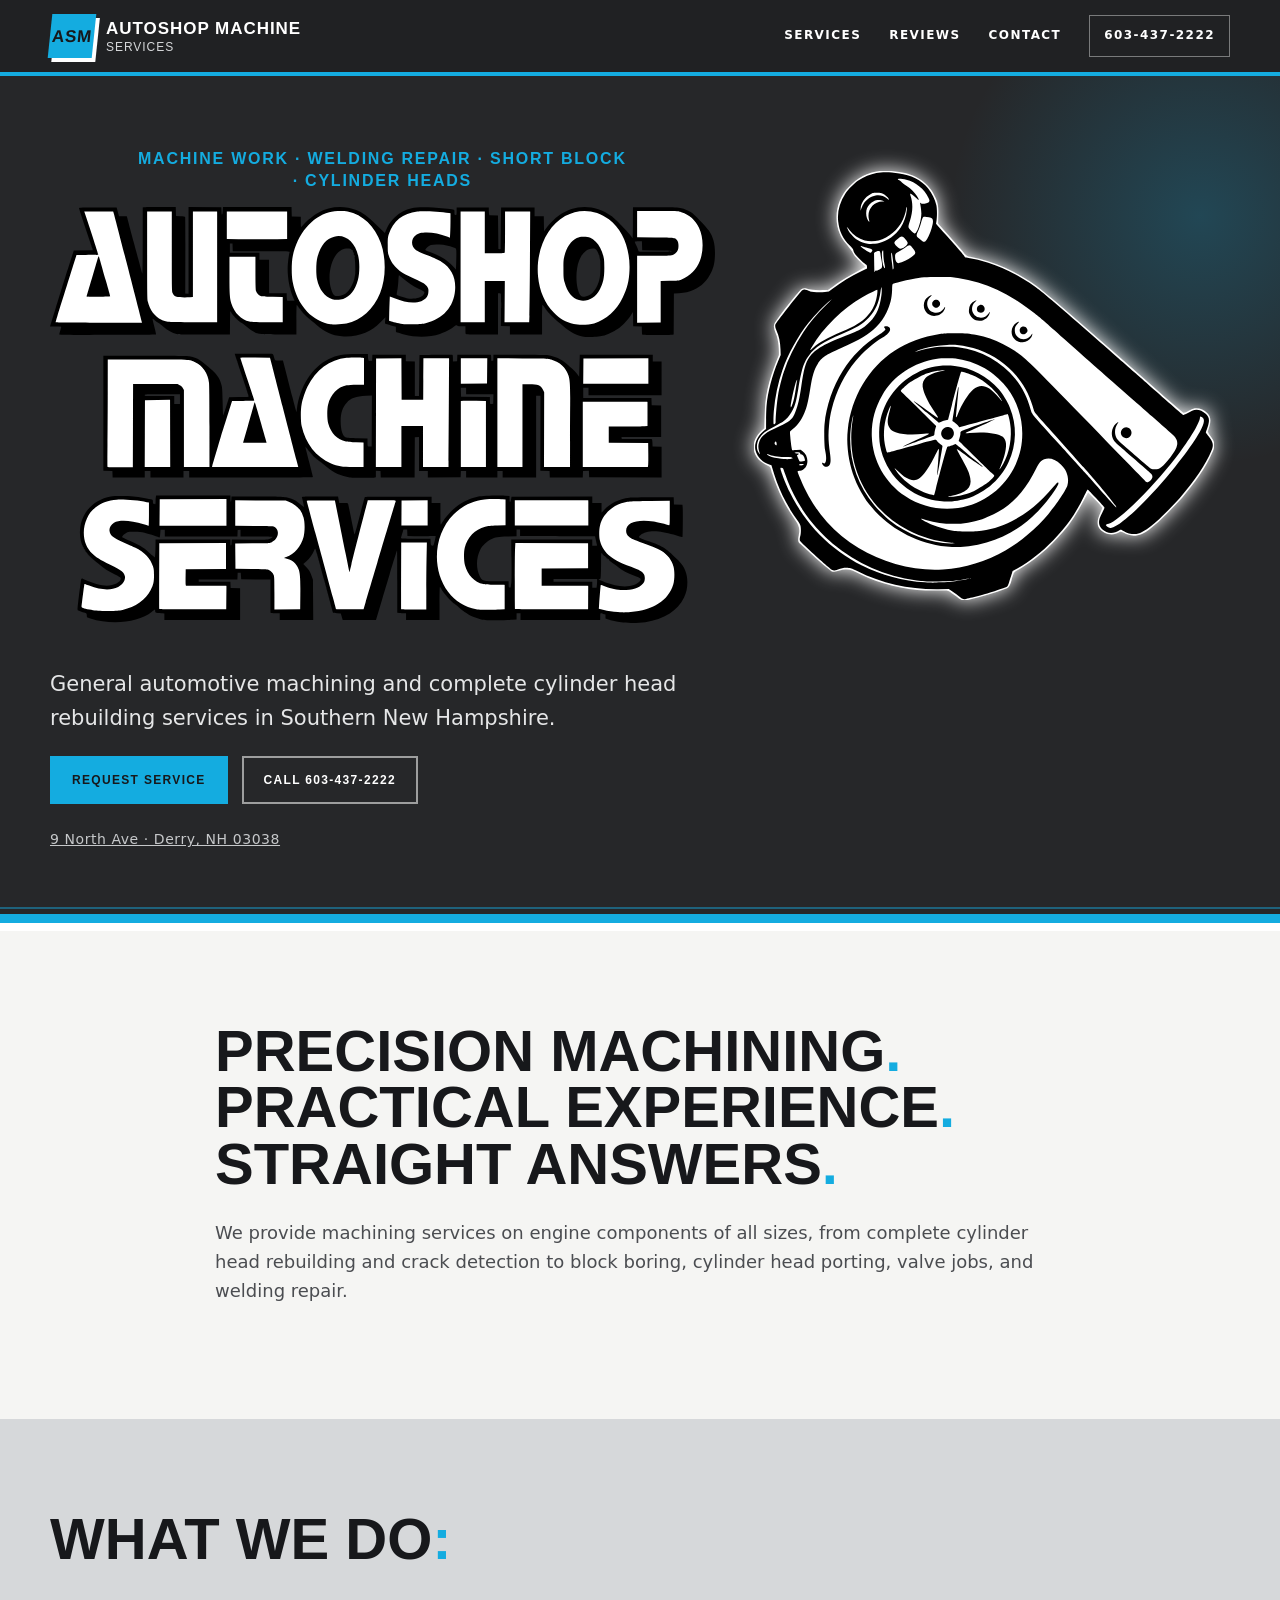
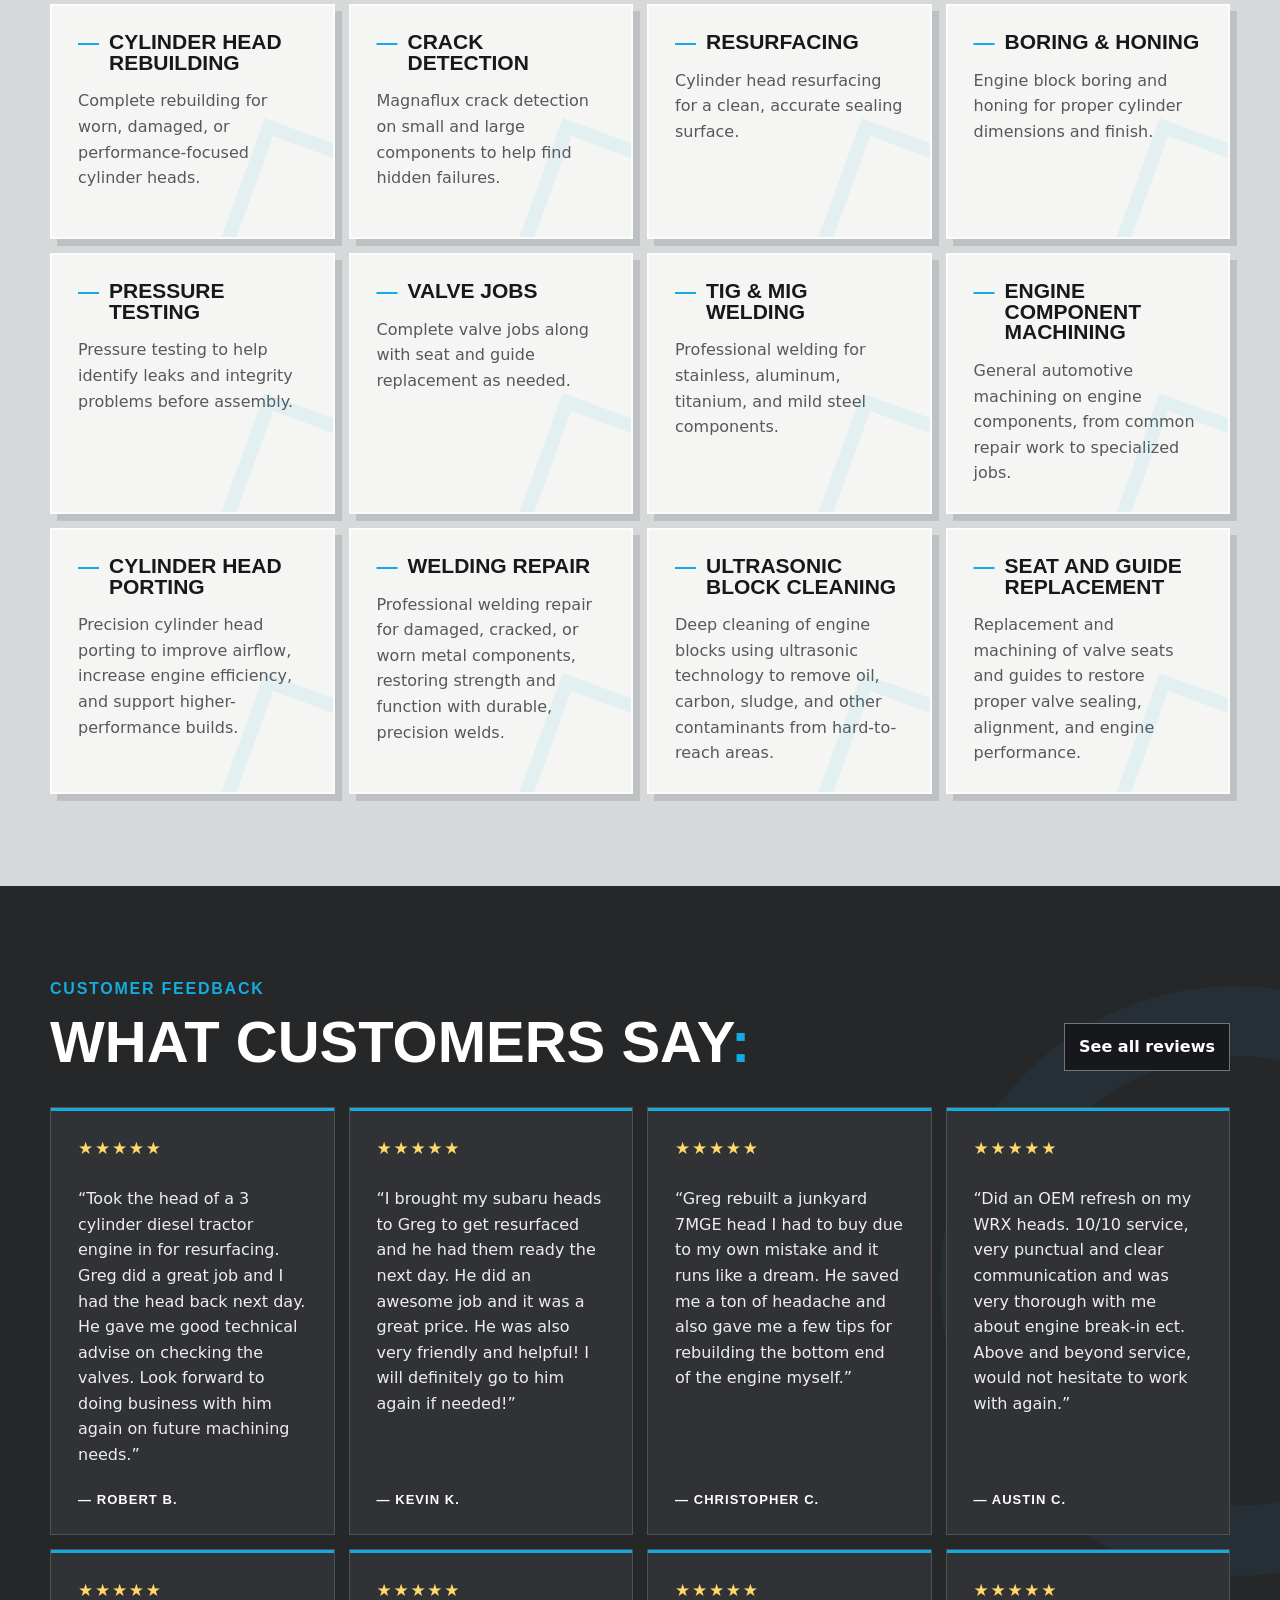
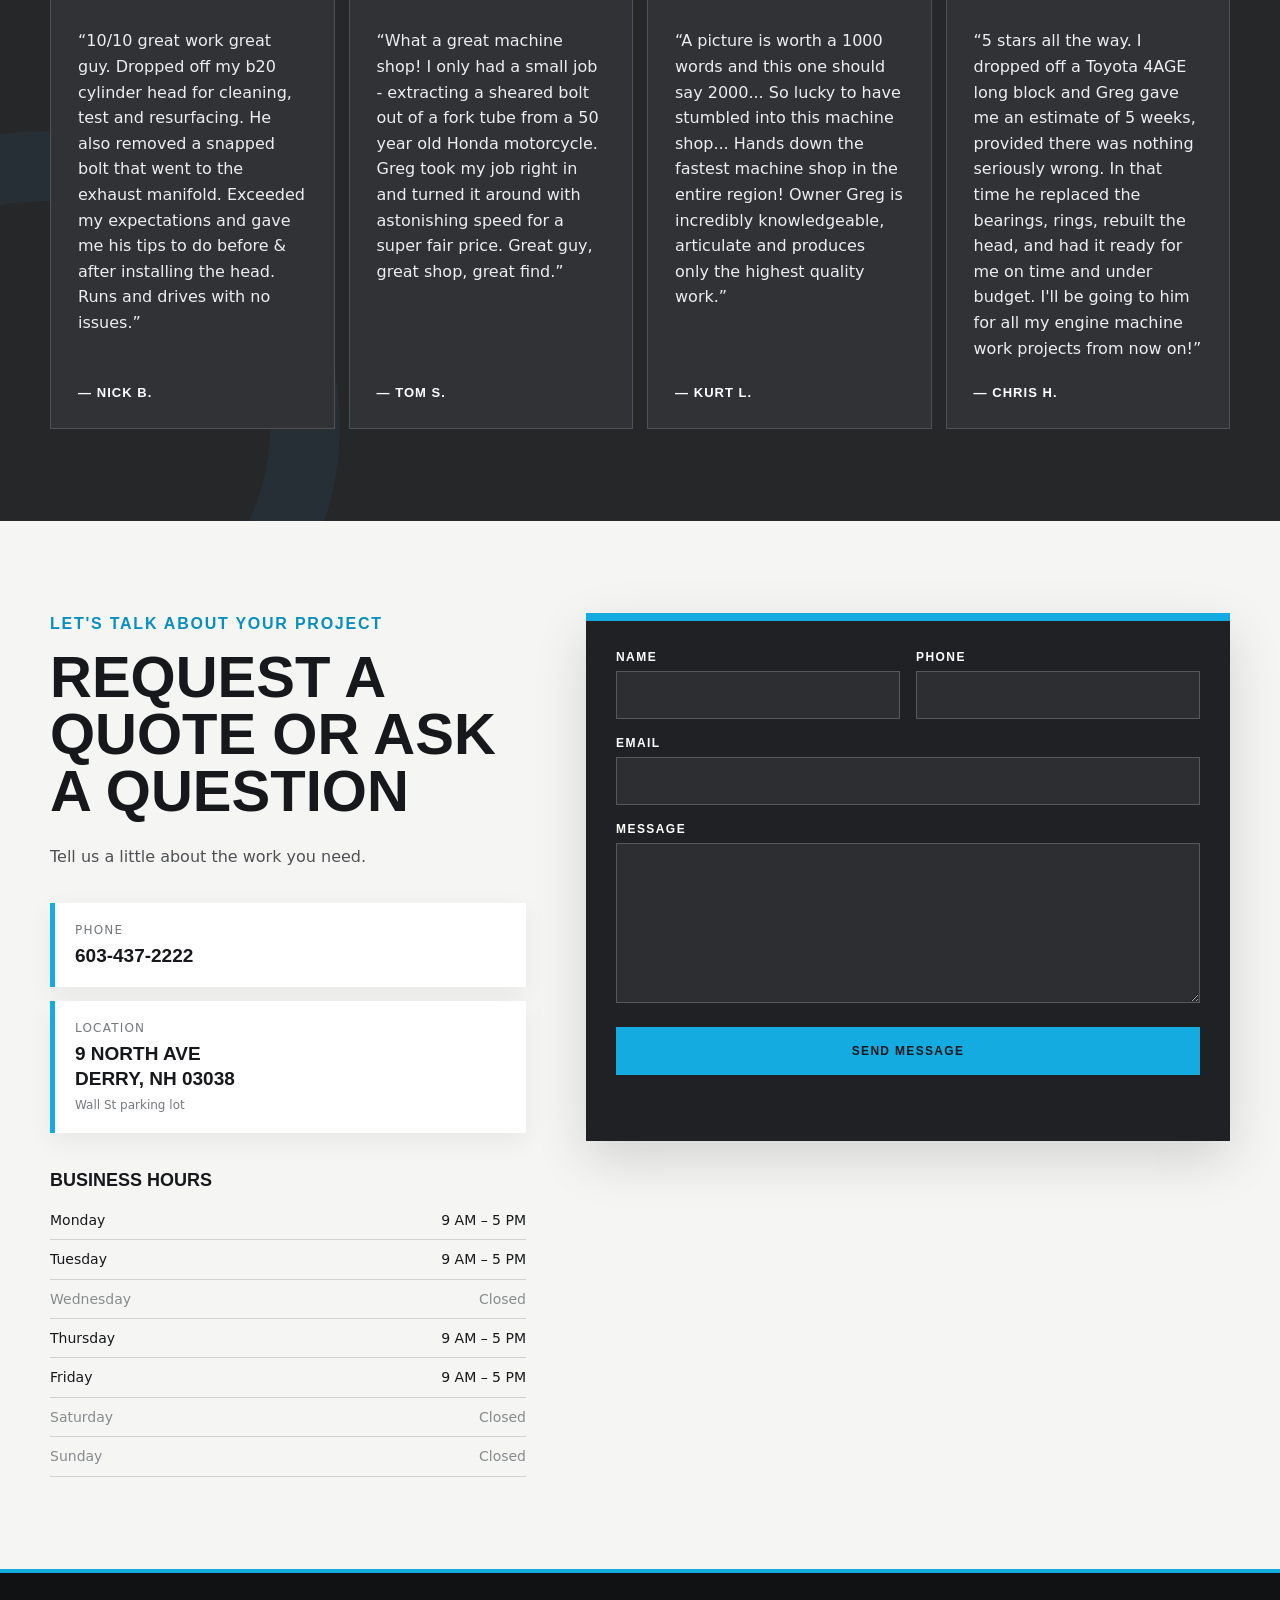
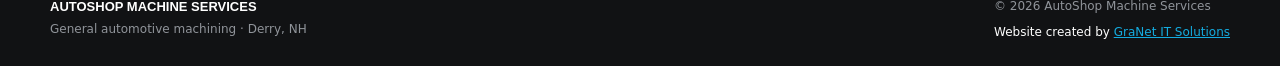
==== commit f8c7551f: "Increased fetch priority of svgs" ====
--- a/index.html
+++ b/index.html
@@ -56,10 +56,10 @@
       <div class="container hero-grid">
         <div class="hero-copy">
           <p class="eyebrow">Machine Work · Welding Repair <span class="nowrap">· Short block</span> <span class="nowrap">· Cylinder Heads</span></p>
-          <img src="assets/autoshop-machine-services-optimized.svg" alt="AutoShop Machine Services">
+          <img src="assets/autoshop-machine-services-optimized.svg" alt="AutoShop Machine Services" fetchpriority="high">
         </div>
         <div class="hero-art" aria-label="Automotive turbocharger illustration">
-          <img src="assets/turbo-vector-animated-speed-1s-optimized.svg" alt="Animated turbocharger graphic vectorized from Greg's business card">
+          <img src="assets/turbo-vector-animated-speed-1s-optimized.svg" alt="Animated turbocharger graphic vectorized from Greg's business card" fetchpriority="high">
         </div>
         <div>
           <p class="hero-lead">General automotive machining and complete cylinder head rebuilding services in Southern New Hampshire.</p>
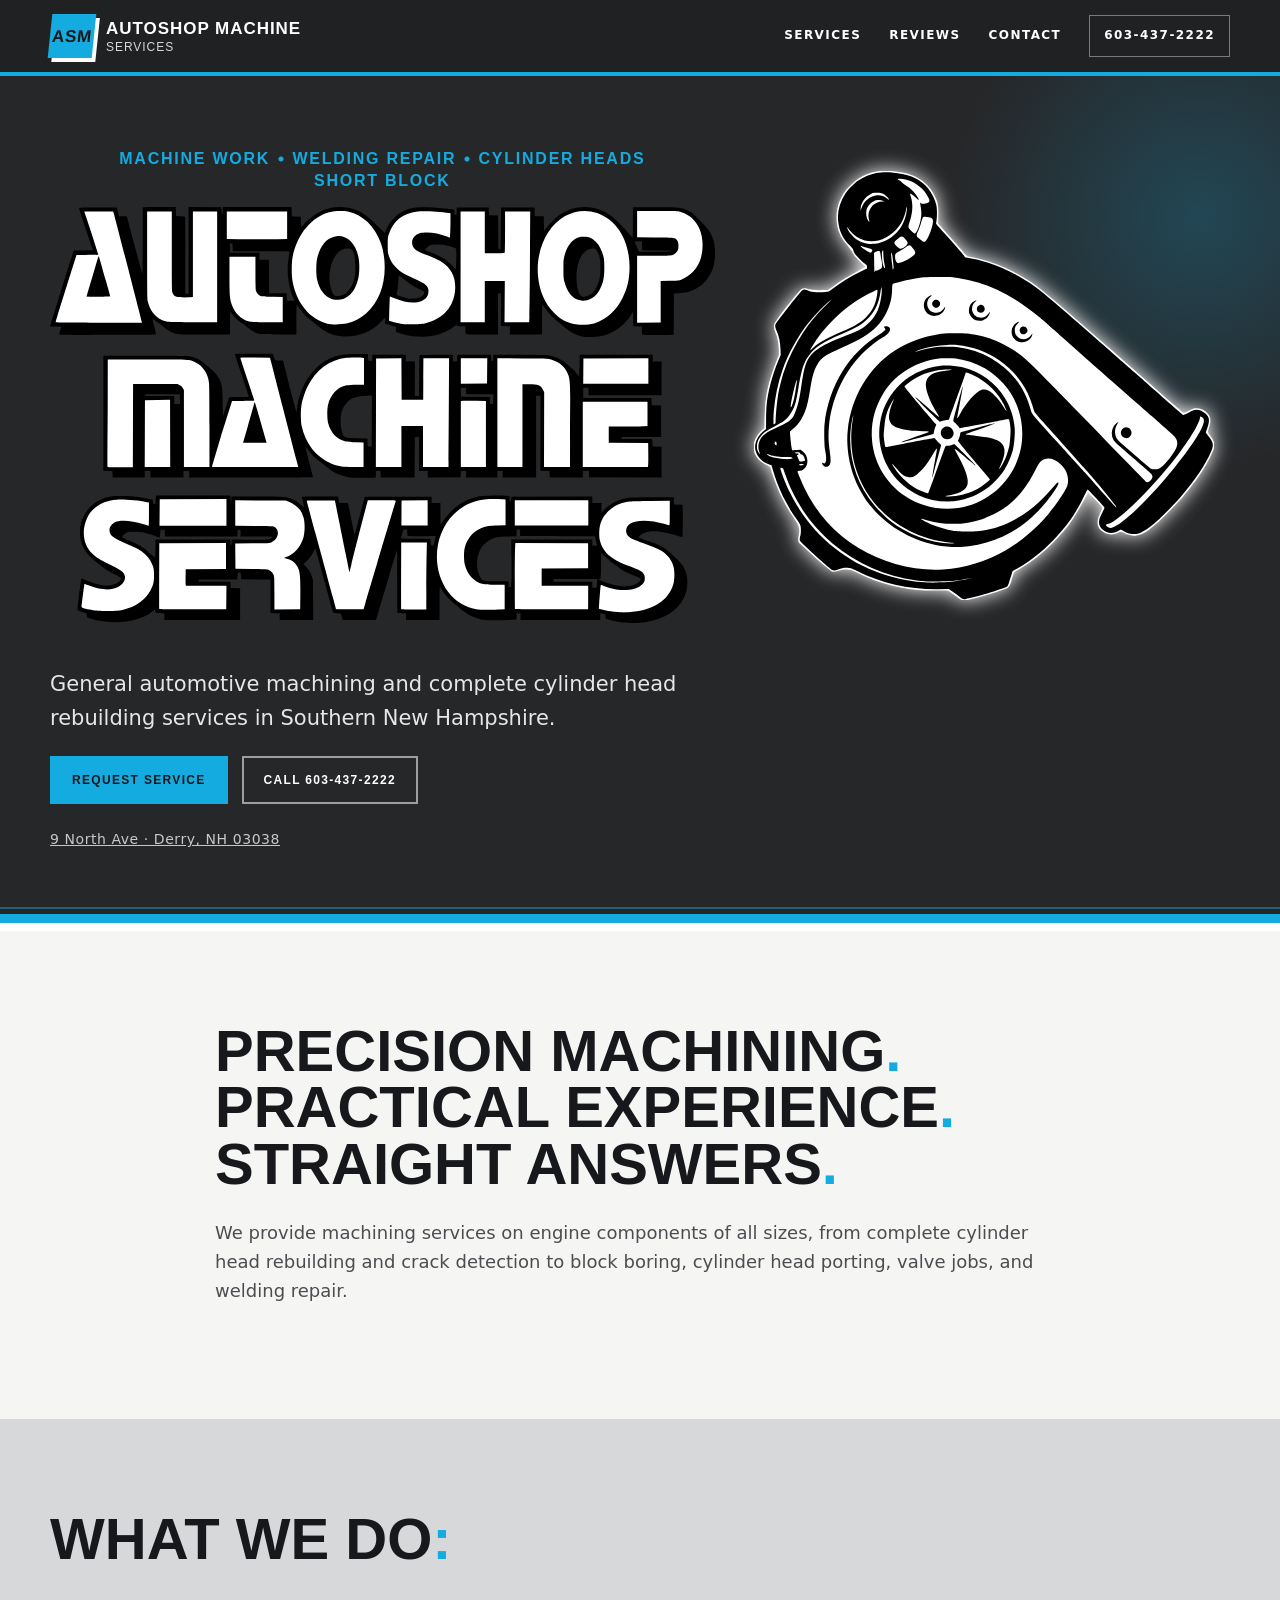
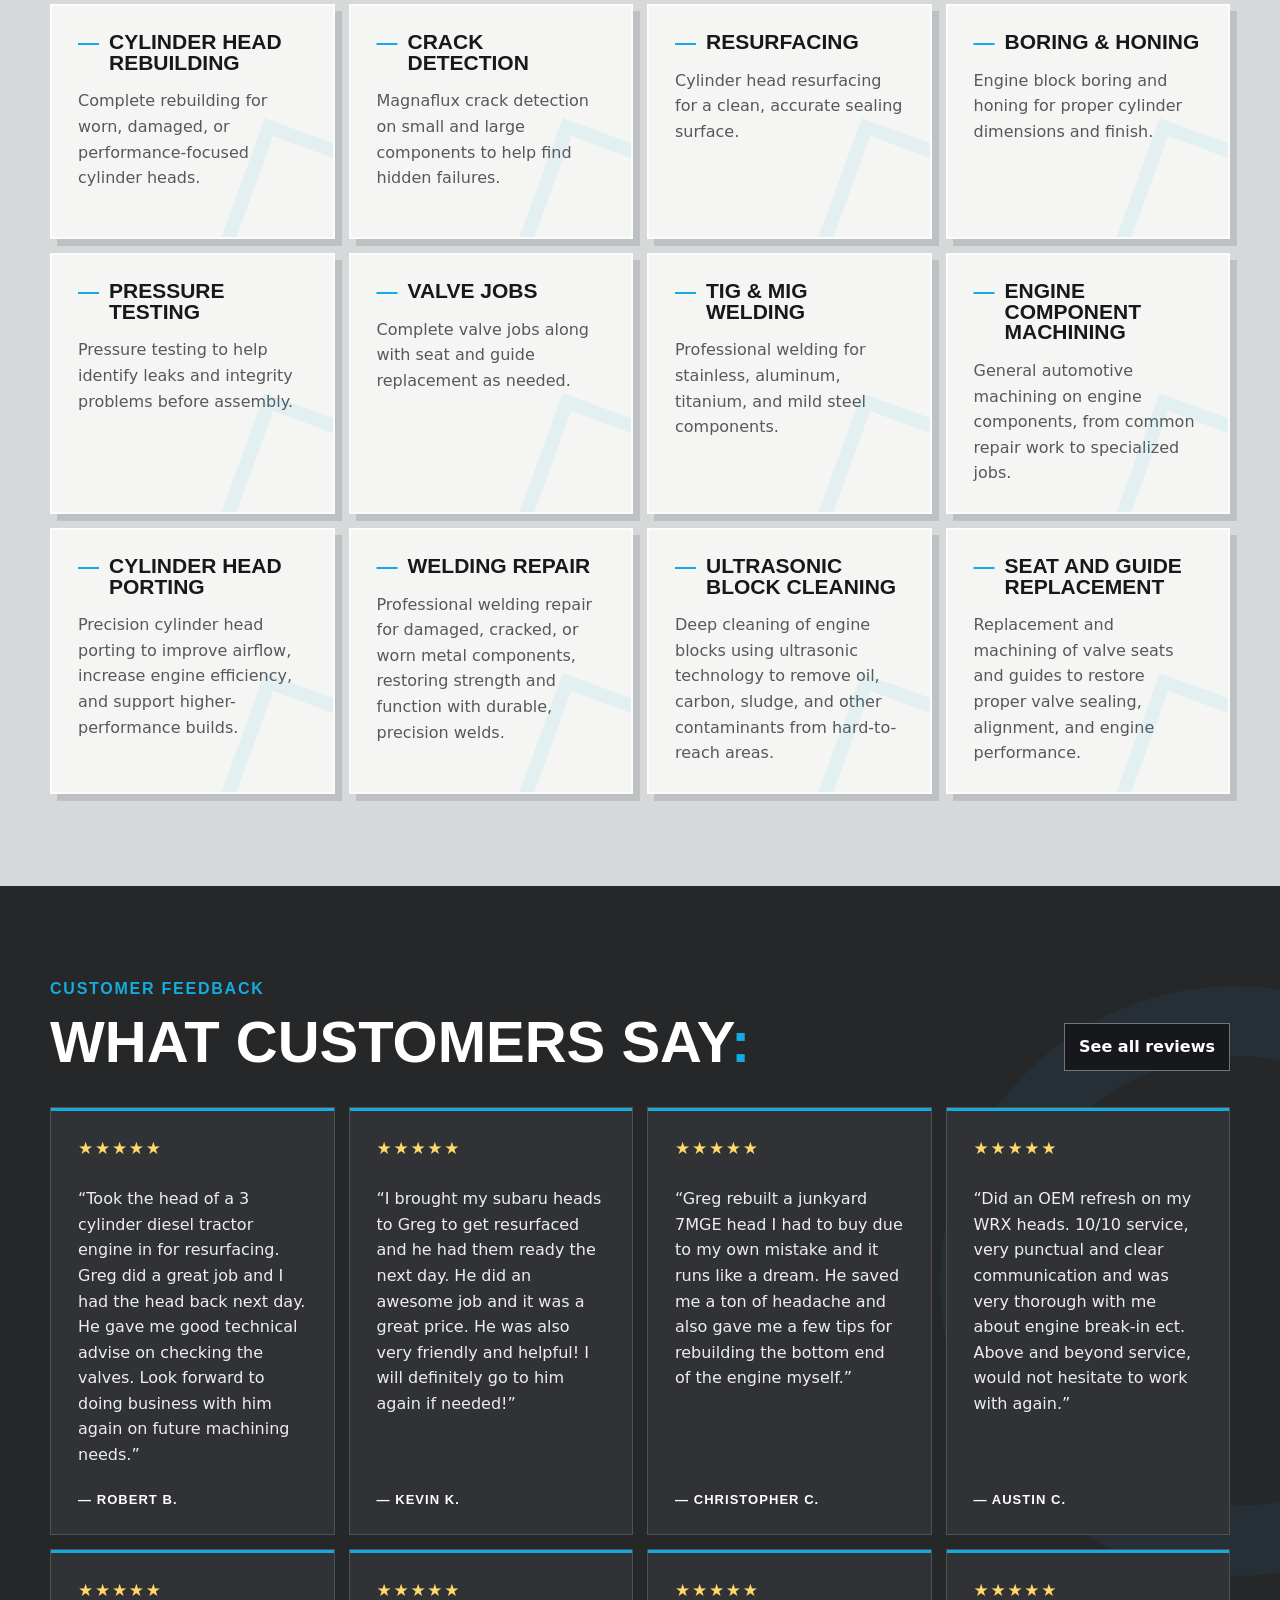
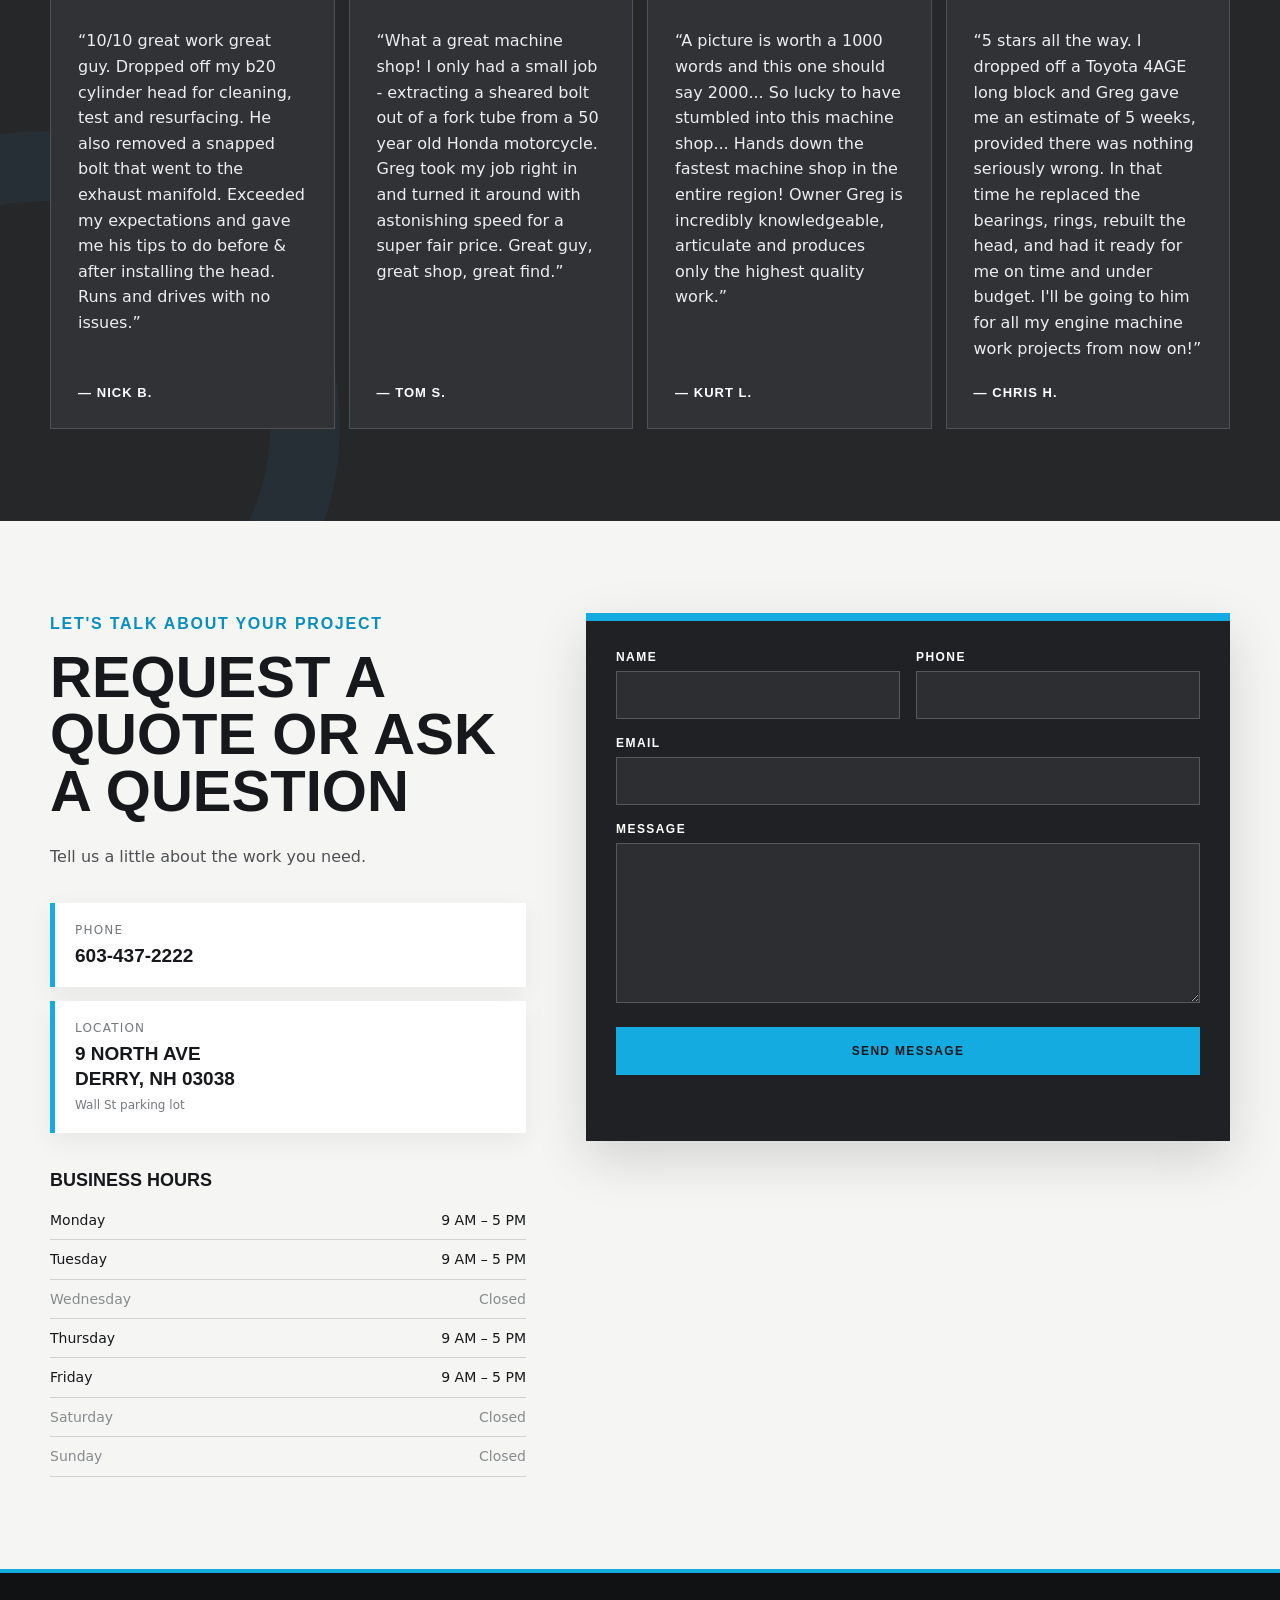
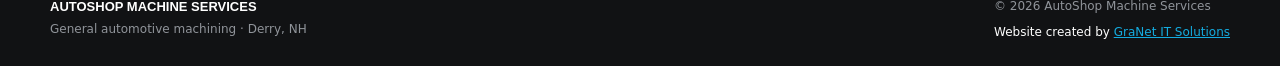
==== commit 02e39798: "Initial work on making bullets smarter" ====
--- a/index.html
+++ b/index.html
@@ -55,7 +55,12 @@
       <div class="hero-glow" aria-hidden="true"></div>
       <div class="container hero-grid">
         <div class="hero-copy">
-          <p class="eyebrow">Machine Work · Welding Repair <span class="nowrap">· Short block</span> <span class="nowrap">· Cylinder Heads</span></p>
+          <p class="eyebrow hero-subtext">
+            <span>Machine Work</span>
+            <span>Welding Repair</span>
+            <span>Cylinder Heads</span>
+            <span>Short block</span>
+          </p>
           <img src="assets/autoshop-machine-services-optimized.svg" alt="AutoShop Machine Services" fetchpriority="high">
         </div>
         <div class="hero-art" aria-label="Automotive turbocharger illustration">
@@ -94,7 +99,7 @@
       <div class="container">
         <div class="section-heading">
           <div>
-            <h2 class="nowrap">What we do<span class="color-cyan">:</span></h2>
+            <h2>What we do<span class="color-cyan">:</span></h2>
           </div>
           <!-- <p>General machine work, short blocks, and professional welding repair.</p> -->
         </div>
--- a/styles.css
+++ b/styles.css
@@ -234,8 +234,45 @@
   margin-right: 10px;
 }
 
-.nowrap {
+.hero-subtext > span {
+  font-size: 16px;
   white-space: nowrap;
+}
+
+/* .hero-subtext > span + span::before {
+  content: "· ";
+} */
+
+.hero-subtext > span::after {
+  --dot-size: 2px;
+  --dot-size-plus-one: calc(var(--dot-size) + 1px);
+  --word-spacing: 1em;
+  content: " ";
+  word-spacing: var(--word-spacing);
+  /* background-image: linear-gradient(
+    90deg,
+    transparent calc(50% - var(--dot-size)),
+    currentColor calc(50% - var(--dot-size)) calc(50% + var(--dot-size)),
+    transparent calc(50% + var(--dot-size))
+  ); */
+  background-image: radial-gradient(
+    currentColor var(--dot-size),
+    transparent var(--dot-size-plus-one),
+    transparent calc(100% - var(--dot-size-plus-one))
+  );
+  background-repeat: no-repeat;
+  background-position: center;
+  background-size: var(--word-spacing) var(--word-spacing);
+  /* background-size: 100% calc(var(--dot-size) * 2); */
+  /* background-size: 100% calc(var(--word-spacing) + var(--dot-size-plus-one)); */
+  /* background-size: 100% var(--dot-size); */
+}
+
+@media (max-width: 350px) {
+  .hero-subtext > span::after {
+    content: '\A';
+    white-space: pre;
+  }
 }
 
 .eyebrow {
@@ -690,9 +727,11 @@
 }
 
 .footer-inner {
-  display: grid;
-  grid-template-columns: 1fr auto;
-  gap: 22px;
+  display: flex;
+  flex-wrap: wrap;
+  column-gap: 35px;
+  row-gap: 22px;
+  justify-content: space-between;
   align-items: center;
   font-size: 12px;
 }
@@ -855,8 +894,4 @@
   .contact-form {
     padding: 22px 18px;
   }
-
-  .footer-inner {
-    grid-template-columns: 1fr;
-  }
-}
+}
